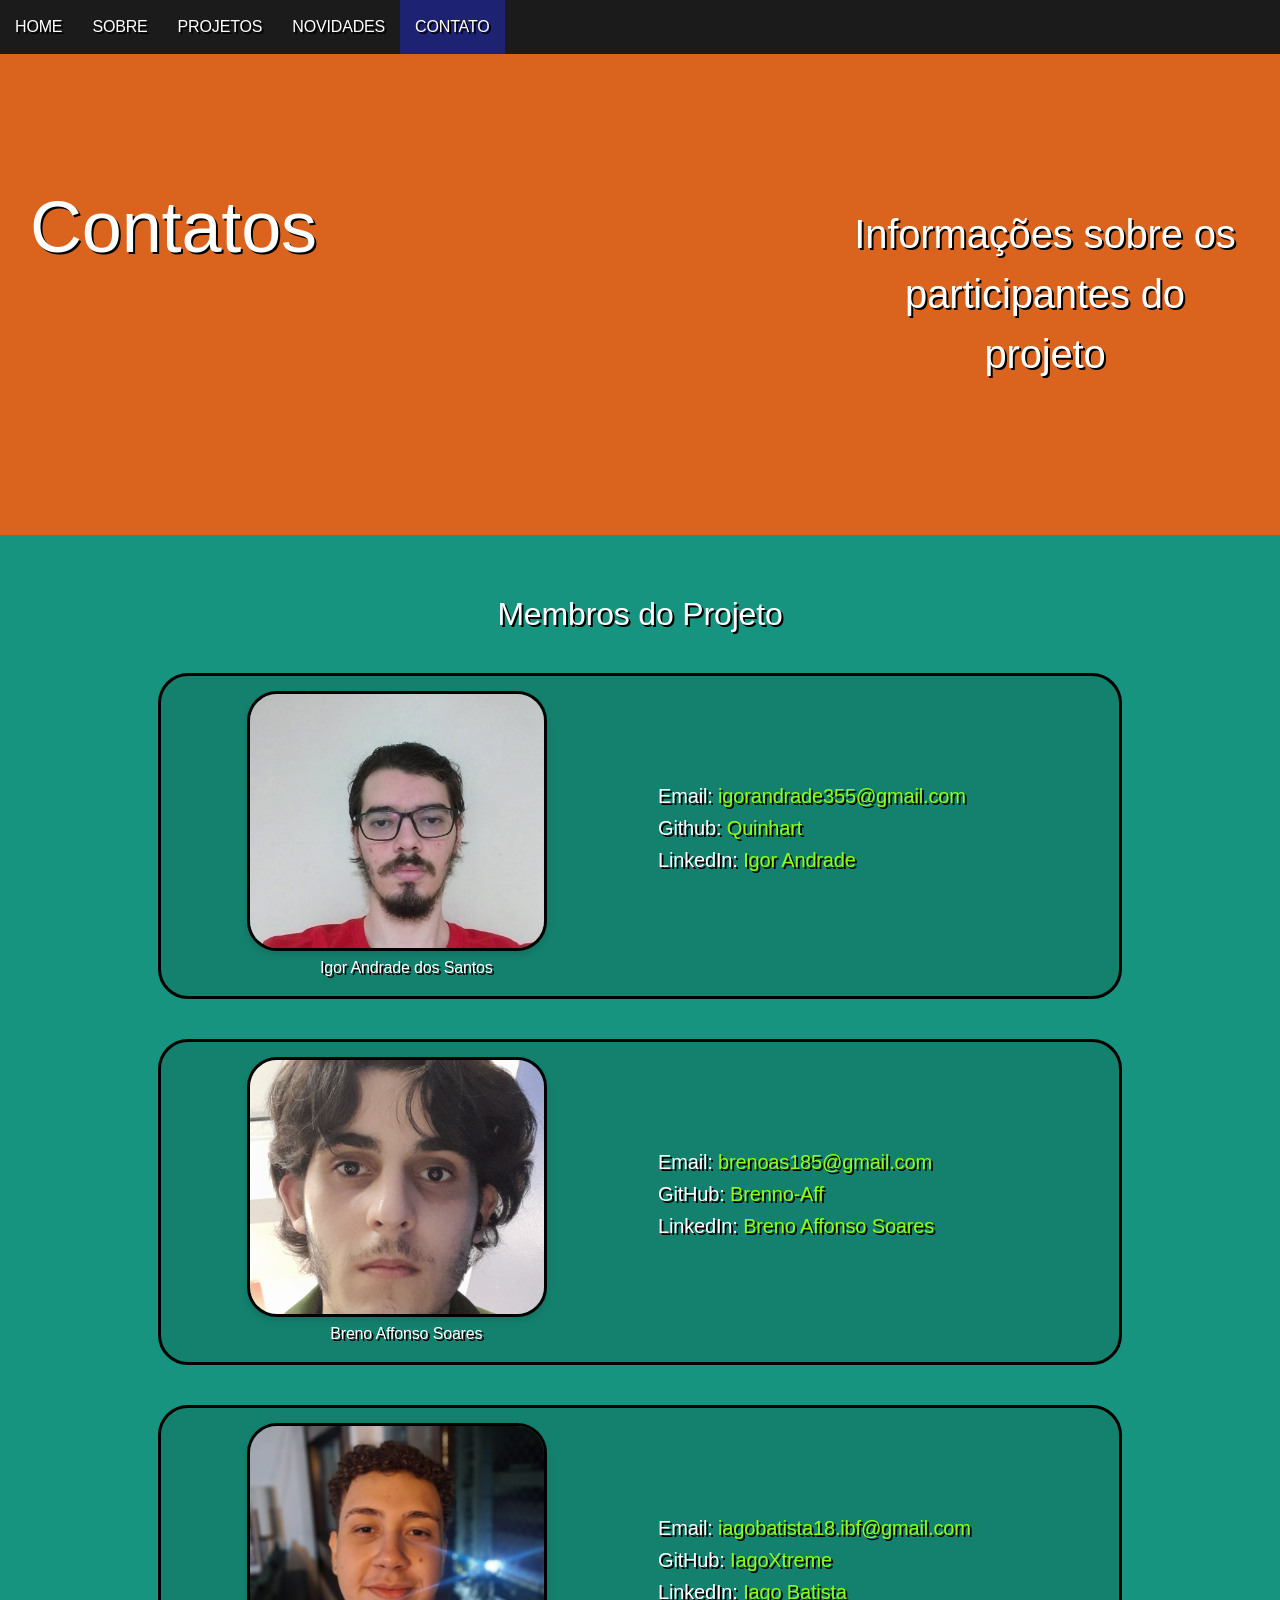
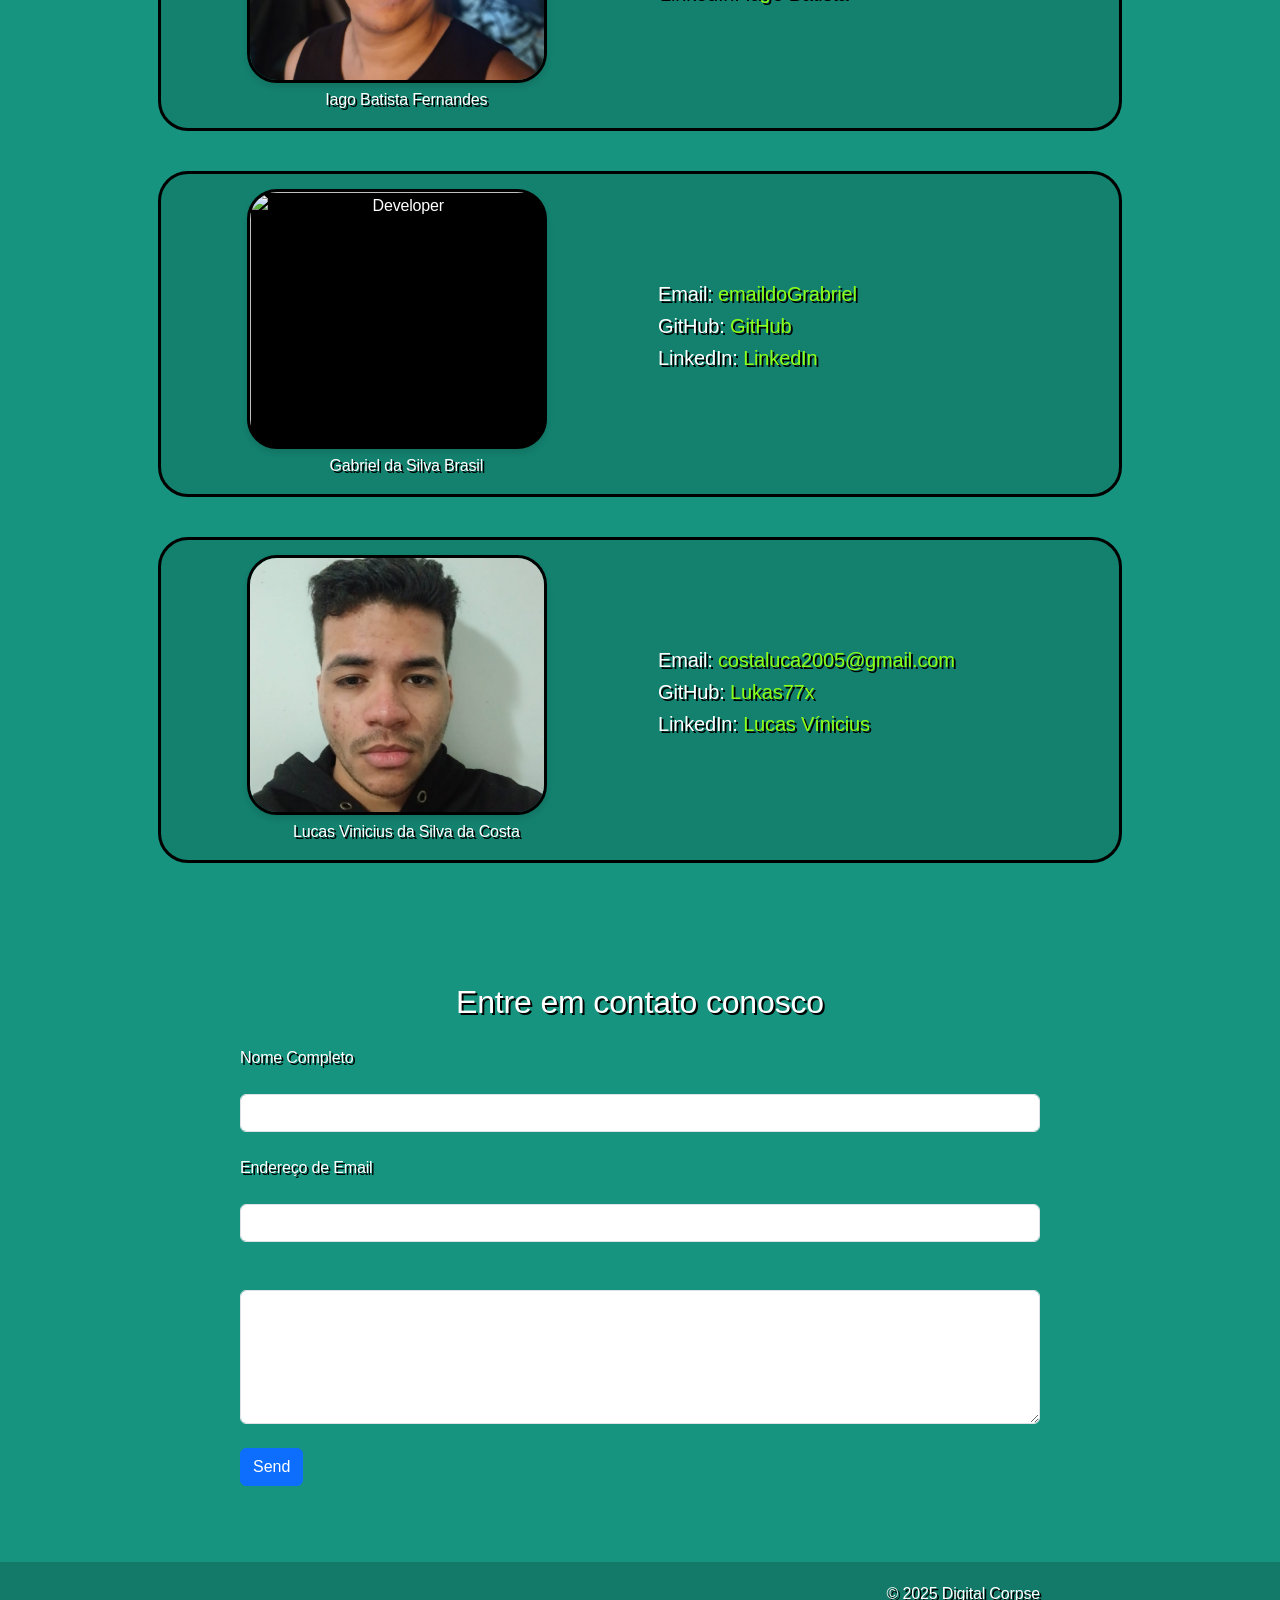
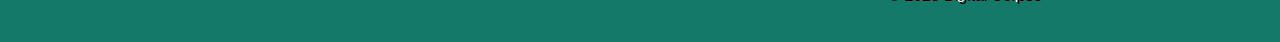
==== contato.html @ dccb06f4 "ta aqui ." ====
<!DOCTYPE CTYPE html>
<html lang="pt-br">
  <head>
    <meta charset="utf-8">
    <meta name="viewport" content="width=device-width, initial-scale=1.0">
    <link href="styles.css" rel="stylesheet">
    <link rel="stylesheet" href="https://cdn.jsdelivr.net/npm/bootstrap@5.3.3/dist/css/bootstrap.min.css"
      integrity="sha384-QWTKZyjpPEjISv5WaRU9OFeRpok6YctnYmDr5pNlyT2bRjXh0JMhjY6hW+ALEwIH" crossorigin="anonymous">
    <title>CONTATOS</title>
  </head>
  <body id="contact">
    <header class="site_header">
      <div>
        <nav class="site_header_nav sidebar">
          <ul role="list">
            <li><a href="index.html">HOME</a></li>
            <li><a href="sobre.html">SOBRE</a></li>
            <li><a href="projetos.html">PROJETOS</a></li>
            <li><a href="novidades.html">NOVIDADES</a></li>
            <li><a class="active" href="contato.html">CONTATO</a></li>
          </ul>
        </nav>
      </div>
    </header>
    <div class="content">
      <section id="header" class="header">
        <div class="wrapper">
          <div class="">
            <h2 class="left_text" style="float: left;">Contatos</h2>
          </div>
          <div class="right_text">
            <p style="float: right;">Informações sobre os participantes do projeto</p>
          </div>
        </div>
      </section>
      <section id="sobre" class="">
        <div class="text_center white">
          <h2 class="h2">Membros do Projeto</h2>
        </div>
        <div class="bloco">
          <div class="cartao flex">
            <figure class=" text_center">
              <img class="foto" width="200px" height="200px"
                src="assets/images/Igor Andrade 2025-04-26 at 16.22.33.jpeg"
                alt="Developer" class="about_img" />
              <figcaption class="about_caption ">Igor Andrade dos Santos</figcaption>
            </figure>
            <div class="text_center testo">
              <ul role="list" class="con_list">
                <li><p class="h5">Email: <a href="mailto:igorandrade355@gmail.com">igorandrade355@gmail.com</a></p></li>
                <li><p class="h5">Github: <a href="https://github.com/Quinhart">Quinhart</a></p></li>
                <li><p class="h5">LinkedIn: <a href="https://www.linkedin.com/in/igor-andrade-b67a2b359">Igor Andrade</a></p></li>
              </ul>
            </div>
          </div>
        </div>
        <div class="bloco">
          <div class="cartao flex">
            <figure class=" text_center">
              <img class="foto" width="200px" height="200px" src="assets/images/Breno Affonso Soares1690910983398.jpg"
                alt="Developer" class="about_img" />
              <figcaption class="about_caption ">Breno Affonso Soares</figcaption>
            </figure>
            <div class="text_center testo">
              <ul role="list" class="con_list">
                <li><p class="h5">Email: <a href="mailto:brenoas185@gmail.com">brenoas185@gmail.com</a></p></li>
                <li><p class="h5">GitHub: <a href="https://github.com/Breno-Aff">Brenno-Aff</a></p></li>
                <li><p class="h5">LinkedIn: <a href="https://www.linkedin.com/in/breno-affonso-soares-a1711a330">Breno Affonso Soares</a></p></li>
              </ul>
            </div>
          </div>
        </div>
        <div class="bloco">
          <div class="cartao flex">
            <figure class=" text_center">
              <img class="foto" width="200px" height="200px"
                src="assets/images/Iago Batista Fernandes2025-04-25 à(s) 17.29.01_14eb2ae7.jpg" alt="Developer"
                class="about_img" />
              <figcaption class="about_caption ">Iago Batista Fernandes</figcaption>
            </figure>
            <div class="text_center testo">
              <ul role="list" class="con_list">
                <li><p class="h5">Email: <a href="mailto:iagobatista18.ibf@gmail.com">iagobatista18.ibf@gmail.com</a></p></li>
                <li><p class="h5">GitHub: <a href="https://github.com/IagoXtreme">IagoXtreme</a></p></li>
                <li><p class="h5">LinkedIn: <a href="https://www.linkedin.com/in/iago-batista-814688360">Iago Batista</a></p></li>
              </ul>
            </div>
          </div>
        </div>
        <div class="bloco">
          <div class="cartao flex">
            <figure class=" text_center">
              <img class="foto" width="200px" height="200px"
                src="https://imgs.search.brave.com/YbuRCMUtMJM6v8wDwqdPB3TGXdC9P7LehjTg2ldDgO4/rs:fit:500:0:0:0/g:ce/aHR0cHM6Ly9pLmt5/bS1jZG4uY29tL2Vk/aXRvcmlhbHMvaWNv/bnMvbW9iaWxlLzAw/MC8wMDcvNTE1L2t1/cnRfYW5nbGVfbWVt/ZS5qcGc"
                alt="Developer" class="about_img" />
              <figcaption class="about_caption ">Gabriel da Silva Brasil</figcaption>
            </figure>
            <div class="text_center testo">
              <ul role="list" class="con_list">
                <li><p class="h5">Email: <a href="mailto:">emaildoGrabriel</a></p></li>
                <li><p class="h5">GitHub: <a href="">GitHub</a></p></li>
                <li><p class="h5">LinkedIn: <a href="">LinkedIn</a></p></li>
              </ul>
            </div>
          </div>
        </div>
        <div class="bloco">
          <div class="cartao flex">
            <figure class=" text_center">
              <img class="foto" width="200px" height="200px"
                src="assets/images/Lucas Vinicius da Silva da Costa2025-04-26 à(s) 20.26.45_95d10855.jpg"
                alt="Developer" class="about_img" />
              <figcaption class="about_caption ">Lucas Vinicius da Silva da Costa</figcaption>
            </figure>
            <div class="text_center testo">
              <ul role="list" class="con_list">
                <li><p class="h5">Email: <a href="mailto:costaluca2005@gmail.com">costaluca2005@gmail.com</a></p></li>
                <li><p class="h5">GitHub: <a href="https://github.com/Lukas77x">Lukas77x</a></p></li>
                <li><p class="h5">LinkedIn: <a href="https://www.linkedin.com/in/lucas-vinícius-421505303">Lucas Vínicius</a></p></li>
              </ul>
            </div>
          </div>
        </div>
      </section>
      <section>
        <div class="wrapper_inner white">
          <h1 class="h2 text_center">Entre em contato conosco</h1>
          <form class="mt-4" action="sendmail.php" method="post">
            <div class="form-group">
              <label for="name">Nome Completo</label>
              <input class="form-control mt-4" type="text" name="name" id="name" required>
            </div> <br>
            <div class="form-group">
              <label for="email">Endereço de Email</label>
              <input class="form-control mt-4" type="email" name="email" id="email" required>
            </div><br>
            <div class="form-group">
              <label for="message"></label>
              <textarea class="form-control mt-4" name="message" id="message" rows="5" required></textarea>
            </div>
            <input class="btn btn-primary btn-block mt-4" type="submit" name="submit" value="Send">
          </form>
      </section>    
      <footer>
        <section id="footer">
            <div class="wrapper_inner">
            <div class="text_right white">
              <p>&copy; 2025 Digital Corpse</p>
            </div>
          </div>
        </section>
      </footer>
    </div>  
  </body>
</html>
---- styles.css ----
/* Box sizing rules */
*,
*::before,
*::after {
  box-sizing: border-box;
  font-family: sans-serif;
}

/* Remove default margin */
body,
h1,
h2,
h3,
h4,
p,
figure,
blockquote,
dl,
dd {
  margin: 0;
}

/* Remove list styles on ul, ol elements with a list role, which suggests default styling will be removed */
ul[role="list"],
ol[role="list"] {
  list-style: none;
  padding: 0;
}

/* Set core root defaults */
html:focus-within {
  scroll-behavior: smooth;
}

/* Set core body defaults */
body {
  min-height: 100vh;
  text-rendering: optimizeSpeed;
  letter-spacing: -0.01em;
}

/* All elements that don't have a class get default styles */
a:not([class]) {
  text-decoration-skip-ink: none;
}

/* Make images easier to work with */
img,
picture {
  max-width: 100%;
  display: block;
}

/* Inherit fonts for inputs and buttons */
input,
button,
textarea,
select {
  font: inherit;
}

@media (prefers-reduced-motion: reduce) {
  html:focus-within {
    scroll-behavior: auto;
  }
}

main:focus {
  outline: none;
}

/* @link https://utopia.fyi/type/calculator?c=320,18,1.2,1240,20,1.25,5,2,&s=0.75|0.5|0.25,1.5|2|3|4|6,s-l&g=s,l,xl,12 */

:root {
    --step--2: clamp(0.7813rem, 0.7747rem + 0.0326vw, 0.8rem);
    --step--1: clamp(0.9375rem, 0.9158rem + 0.1087vw, 1rem);
    --step-0: clamp(1.125rem, 1.0815rem + 0.2174vw, 1.25rem);
    --step-1: clamp(1.35rem, 1.2761rem + 0.3696vw, 1.5625rem);
    --step-2: clamp(1.62rem, 1.5041rem + 0.5793vw, 1.9531rem);
    --step-3: clamp(1.944rem, 1.771rem + 0.8651vw, 2.4414rem);
    --step-4: clamp(2.3328rem, 2.0827rem + 1.2504vw, 3.0518rem);
    --step-5: clamp(2.7994rem, 2.4462rem + 1.7658vw, 3.8147rem);
  }
  
  /* @link https://utopia.fyi/space/calculator?c=320,18,1.2,1240,20,1.25,5,2,&s=0.75|0.5|0.25,1.5|2|3|4|6,s-l&g=s,l,xl,12 */
  
  :root {
    --space-3xs: clamp(0.3125rem, 0.3125rem + 0vw, 0.3125rem);
    --space-2xs: clamp(0.5625rem, 0.5408rem + 0.1087vw, 0.625rem);
    --space-xs: clamp(0.875rem, 0.8533rem + 0.1087vw, 0.9375rem);
    --space-s: clamp(1.125rem, 1.0815rem + 0.2174vw, 1.25rem);
    --space-m: clamp(1.6875rem, 1.6223rem + 0.3261vw, 1.875rem);
    --space-l: clamp(2.25rem, 2.163rem + 0.4348vw, 2.5rem);
    --space-xl: clamp(3.375rem, 3.2446rem + 0.6522vw, 3.75rem);
    --space-2xl: clamp(4.5rem, 4.3261rem + 0.8696vw, 5rem);
    --space-3xl: clamp(6.75rem, 6.4891rem + 1.3043vw, 7.5rem);
  }

  h1,
.h1 {
  font-size: var(--step-5);
}

h2,
.h2 {
  font-size: var(--step-4);
}

h3,
.h3 {
  font-size: var(--step-3);
}

h4,
.h4 {
  font-size: var(--step-2);
}

h5,
.h5 {
  font-size: var(--step-1);
}

/* define some constants */
.flex {
    display: flex;
    align-items: center;
    gap: var(--space-s);
    /* border: #00ff19 2px solid; */
    flex-direction: row;
    flex-wrap: wrap;
  }
  @media (max-width: 468px) {
    .flex {
      flex-wrap: wrap;
    }
  }
  .flex_center {
    justify-content: center;
  }
  .flex_around {
    justify-content: space-around;
  }
  .flex_between {
    justify-content: space-between;
  }
  @media (max-width: 468px) {
    .flex_around {
      justify-content: center;
    }
    .flex_between {
      justify-content: center;
    }
  }
  .text_center {
    text-align: center;
  }
  .text_right {
    text-align: right;
  }
  
  /* define spacing */
  .padding-top-3xs {
    padding: var(--space-3xs);
  }

  /* create the wrappers */
.wrapper {
    width: 100%;
    max-width: 1240px;
    margin: 0 auto;
    order: 2px solid #e70000;
  }
  .wrapper_inner {
    width: 100%;
    max-width: 800px;
    margin: 0 auto;
    /* border: 2px solid #ddd; */
  }

 /* About section */
.about_content {
    padding: var(--space-m) 0;
    /* transform: skewX(-10deg); */
  }
  
  @media (max-width: 468px) {
    .about_content {
      transform: skewX(0deg);
    }
  }
  
  .about_figure {
    padding: var(--space-m) 0;
    box-shadow: 0 4px 6px rgba(0, 0, 0, 0.1);
    border: 5px solid #535390;
    display: inline;
    /* padding: 2px; */
    background-color: #313154;
    margin-left: 8%;
    margin-right: 5%;
    color: #fff;
    border-radius: 10px;
  }
  
  .about_img {
    width: 300px;
    height: 200px;
    object-fit: cover;
    border-radius: 20px;
  }
  
  .about_caption {
    padding: var(--space-3xs) 0;
  }
  
  section#about {
    background-color: #ffffff;
    color: #333;
    --color-accent: #ffd700;
  } 

  /* Style the header */
.site_header { 
    overflow: hidden;
    margin: 0px;
    background-color: #1b1b1b;
    padding: 0px 0px;
  }

  .site_header_nav ul li a {
    text-decoration: none;
  }

  /* Hero section styling */
.hero_content {
    padding: var(--space-3xl) 0;
  }
  
  .hero_content h1 {
    margin-bottom: var(--space-s);
  }
  
  .hero_social {
    padding-top: var(--space-3xl);
  }
  
  /* General styling for the hero section */
  section {
    padding: var(--space-xl) var(--space-l);
  }
  
  section#hero {
    ackground: linear-gradient(rgba(26, 26, 64, 0.9), rgba(26, 26, 64, 0.9)),
      url("assets/images/background.jpg") no-repeat;
    padding-bottom: 10px;
    background-size: cover;
    background-position: center;
    background-attachment: scroll;
    color: #fafafa;
    --color-accent: #8a2be2;
    ackground-color: #0000001f;
  }

  /* Change the link color on hover */
 
 .site_header_nav li {
    float: left;
    transition: all 0.3s;
  }



  @media screen and (max-width: 523px) {
    .site_header_nav li {
      float: none;
    }
  }

  .site_header_nav ul {
    padding: 0px;
    margin: 0px;
    overflow: hidden;
  }

  .site_header_nav a {
    display: block;
    color: white;
    text-align: center;
    padding: 15px;
    text-decoration: none;
    order-right: 0.5px solid #fff;
  }

  .site_header_nav li a:hover:not(.active) {
    background-color: #282727;
  }
  
  .active {
    background-color: #1e2273;
  }

  .blue {
    border: 2px solid #ffffff;
    border-radius: 60px;
    margin-bottom: 20px;
    margin-top: 20px;
    background-size: cover;
    background: rgba(0, 0, 0, 0.269)
  }

  .white {
    color: #fff;
  }

  .center {
    margin-bottom: 12%;
  }

  section#work {
    background:#29c1fdc2;
    color: #ffffff;
    --color-accent: #2e8b57;
  }

  .work_images {
    border: #2c2ea080 3px solid;
    border-radius: 10px;
    background: linear-gradient(rgba(26, 26, 64, 0.9), rgba(26, 26, 64, 0.9)),
    url("assets/images/background.jpg") no-repeat;
    background-size: cover;
    margin: 0px;
  }

  .work_images im {
    height: 350px;
    width: 100%;
    object-fit: cover;
    border-radius: 10px;
    box-shadow: 0 4px 6px rgba(0, 0, 0, 0.1);
    border: #9b0b4c 2px solid;
  }

  section#about {
    background: linear-gradient(rgba(26, 26, 64, 0.9), rgba(26, 26, 64, 0.9)),
    url("assets/images/background.jpg") no-repeat;
    background-size: cover;
  }

  section#footer {
    ackground: linear-gradient(rgba(26, 26, 64, 0.9), rgba(26, 26, 64, 0.9));
    width: 100%;
    padding: var(--space-s);
    position: bottom;
    background-color: #0000002f;
  }

.li_image {
  width: 48%;
  border-radius: 10px;
  box-shadow: 0 4px 6px rgba(0, 0, 0, 0.1);
  border: #490b9b 2px solid;
}

.home {
  padding: var(--space-3xl) 0;
  background-size: cover;
  height: 100%;
  width: 100%;
}

.home_text {
  padding: var(--space-3xl) 0;
  font-family: sans-serif;
  margin: 5px;
}

html,
body {  
  height:100%; 
  width:100%; 
  margin:0; 
  padding:0;
}

#complete {
   height:100%;
   width:100%; 
}

body#home {
  background: radial-gradient( circle 382px at 50% 50.2%,  rgb(41, 42, 117) 0.1%, rgba(3,1,50,1) 100.2% ) fixed;
  text-shadow: 2px 2px #000000;
}

body#about {
  ackground: radial-gradient( circle 382px at 50% 50.2%,  rgb(31, 13, 169) 0.1%, rgb(9, 1, 50) 100.2% ) fixed;
  text-shadow: 2px 2px #000000;
  background-color: rgb(86, 79, 79);
}

body#news {
  /* background: radial-gradient( circle 382px at 50% 50.2%,  rgb(63, 22, 97) 0.1%, rgba(3,1,50,1) 100.2% ) fixed; */
  text-shadow: 2px 2px #000000;
  background-color: #3e2894;
}

body#contact {
  /* background: radial-gradient( circle 382px at 50% 50.2%,  rgb(201, 201, 201) 0.1%, rgba(3,1,50,1) 100.2% ) fixed; */
  text-shadow: 2px 2px #000000;
  background: #17947f;
}

body#portfolio {
  background: radial-gradient( circle 382px at 50% 50.2%,  rgb(101, 56, 137) 0.1%, rgba(3,1,50,1) 100.2% ) fixed;
  text-shadow: 2px 2px #000000;
}


.margin_bottom {
  margin-bottom: 250px;
}

mansory {
  display: grid;
  column-count: 4;
  gap: 20px;
  grid-auto-rows: masonry;
  column-gap: 1em;
}

item {
  background-color: #fff;
  padding: 20px;
  box-sizing: border-box;
  box-shadow: 0 4px 6px rgba(0, 0, 0, 0.1);
  border-radius: 8px;
  transition: transform 0.3s;
  display: inline-block;
  align-items: center;
  justify-content: center;
  font-size: 1.2em;
  color: #fff;
  width: 100%;
}

.item {
  transition: transform 0.3s;
  /* border: 1px solid black; */
  font-size: large;
}
.item:hover {
  transform: translateY(-10px);
}

.item:hover #text {
  position: relative;
  visibility: visible;
}

.item1 { background-color: #ff6f61;
  background: url(assets/images/Captura\ de\ tela\ 2025-04-20\ 175848.png) no-repeat;
  background-size: cover;

}

.item2 { grid-row: span 15; background-color: #6b5b95;
background: url(assets/images/background.jpg) no-repeat;
background-position: center;
background-size: cover;
}

.item3 { background-color: #88b04b;
  background: url(assets/images/background.jpg) no-repeat;
  background-size: cover;
}

.item4 { grid-row: span 25; background-color: #d65076; }

.item5 { grid-row: span 30; background-color: #ffb347; }

.item6 { grid-row: span 15; background-color: #45b8ac; }

.item7 { grid-row: span 20; background-color: #e94b3c; }

.item8 { grid-row: span 10; background-color: #6c5b7b; }

.item9 { grid-row: span 25; background-color: #00a86b; }

.item10 { grid-row: span 30; background-color: #b565a7;}


/* Grids */
.container {
  display: grid;
  grid-gap: 2rem;
  grid-template-columns: repeat(2, 1fr);
  grid-template-rows: repeat(auto, 150px);
  margin: 0 auto;
  max-width: 90%;
}

@media only screen and (max-width: 820px) {
  .container {
    grid-template-columns: repeat(1, minmax(100px,1fr));
  }
}

/* Grid Images */
.img {
  border-radius: 30px;
  height: 100%;
  width: 100%;
  object-position: center;
  border: 3px solid black;
}

/* Grid Item spannig */
.item-1 {
  grid-row: 1/3;
  grid-column: 1/3;
}

.item-2 {
  grid-row: 1/3;
  grid-column: 3/4;
}

.item-4 {
  grid-row: 2/6;
}

.item-5 {
  grid-row: 2/6;
}

.item-6 {
  grid-row: 6;
}

.item-7 {
  grid-row: 5/6;
}

.item-8 {
  grid-row: 4/6;
}

.item-9 {
  grid-row: 6/11;
}

.item-10 {
  grid-row: 6/7;
}

.item-11 {
  grid-row: 6/9;
}

.item-12 {
  grid-row: 7/12;
}

.item-13 {
  grid-row: 9/13;
}

.item-14 {
  grid-row: 11/13;
}

/* define text style */
#text {
  display: block;
  color: rgb(255, 255, 255);
  text-decoration: none;
  text-align: center;
  text-shadow: 1px solid black;
  visibility: hidden;
}

.con_list a {
  text-decoration: none;
  color: rgb(140, 255, 24);
}
section#form {
  color: white;
  font-family: sans-serif;
}

.big {
  font-size: 62px;
}

.header {
  display: flex;
  padding: var(--space-3xl) 0;
  /* border: 3px solid goldenrod; */
  background-color: rgb(218, 99, 30);
  color: white;
  text-align: center;
}


.left_text {
  font-size: 72px;
  float: left;
  margin: 10px;
  text-wrap: wrap;
}

.right_text {
  font-size: 40px;
  float: right;
  width: 400px;
  margin: 15px;
  margin-top: 30px;
  text-wrap: wrap;
}

section#sobre {
  order: 3px solid rgb(255, 0, 183);
  /* display: grid;
  grid-gap: 1rem;
  grid-template-columns: repeat(2, 1fr);
  grid-template-rows: repeat(1, 150px); */
  margin: 0 auto;
  max-width: 90%;
}

.testo {
  /* border: 3px solid rgb(0, 51, 255); */
  display: inline-block;
  /* background-color: rgb(255, 255, 255); */
  margin: auto;
  width: 100%;
  color: white;
  float: right;
  text-align: left;
  margin-left: 10px;
}

.cartao {
  border: 3px solid rgb(0, 0, 0);
  display: grid;
  grid-gap: 1rem;
  grid-template-columns: repeat(2, 1fr);
  grid-template-rows: repeat(1, 200px);
  margin: 0 auto;
  max-width: 90%;
  padding: var(--space-xl) 20px;
  border-radius: 30px;
  background-color: #00000023;
  margin-top: 40px;
}

@media screen and (max-width: 850px) {
  .cartao {
    grid-template-columns: repeat(1, 1fr);
  }
  .foto {
    margin: auto;
    width: 50%;
    height: 50%;
    position: relative;
  }
  .testo {
    margin-top: 40px;
    font-size: 20px;
  }
}

.foto {
  border: 3px solid rgb(0, 0, 0);
  border-radius: 20px;
  box-shadow: 0 4px 6px rgba(0, 0, 0, 0.1);
  background-color: #000000;
  margin-left: 4%;
  margin-right: 8%;
  color: #fff;
  border-radius: 30px;
  width: 300px;
  height: 260px;
  object-fit: cover;
  display: inline;
  margin-top:  20px;
}

.about_img {
  width: 300px;
  height: 200px;
  object-fit: contain;
}

.about_caption {
  padding: var(--space-3xs) 0;
  color: white;
  font-family: sans-serif;
}

.bloco {
  margin-top: 20px;
}
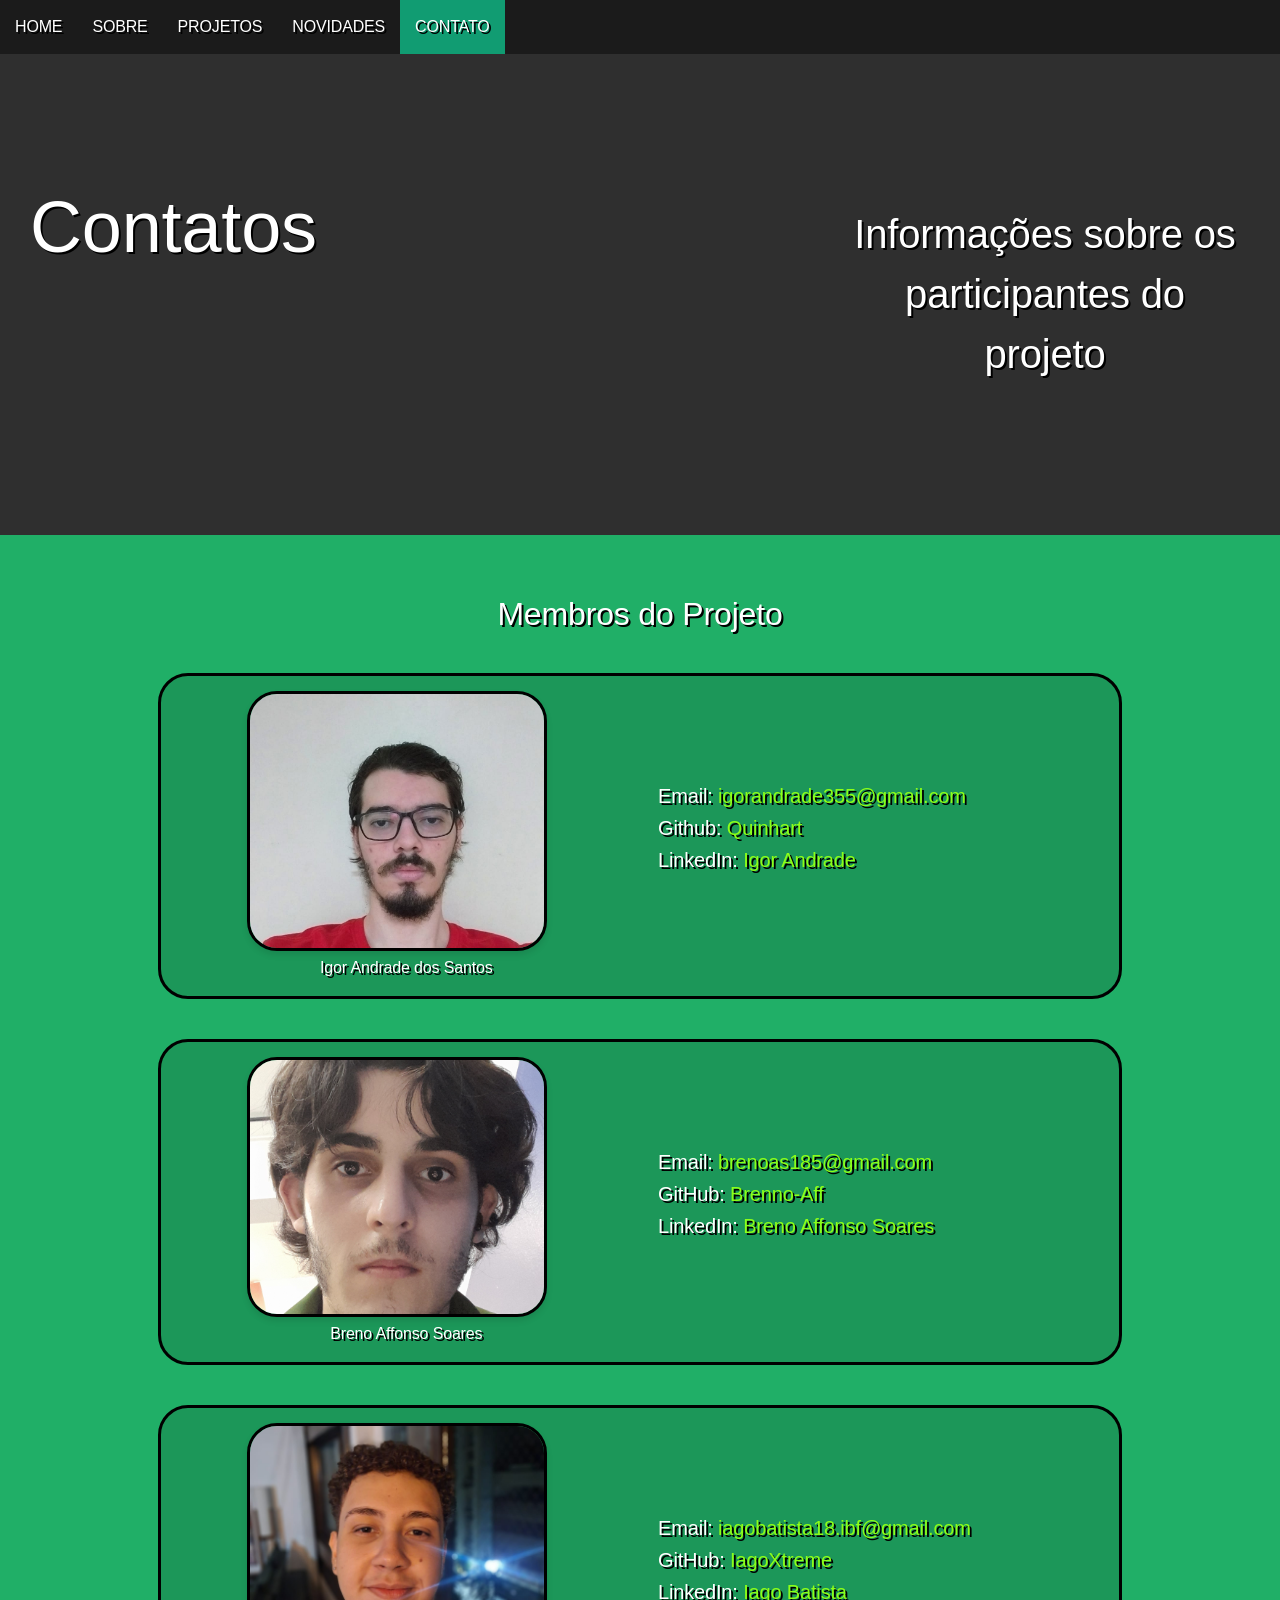
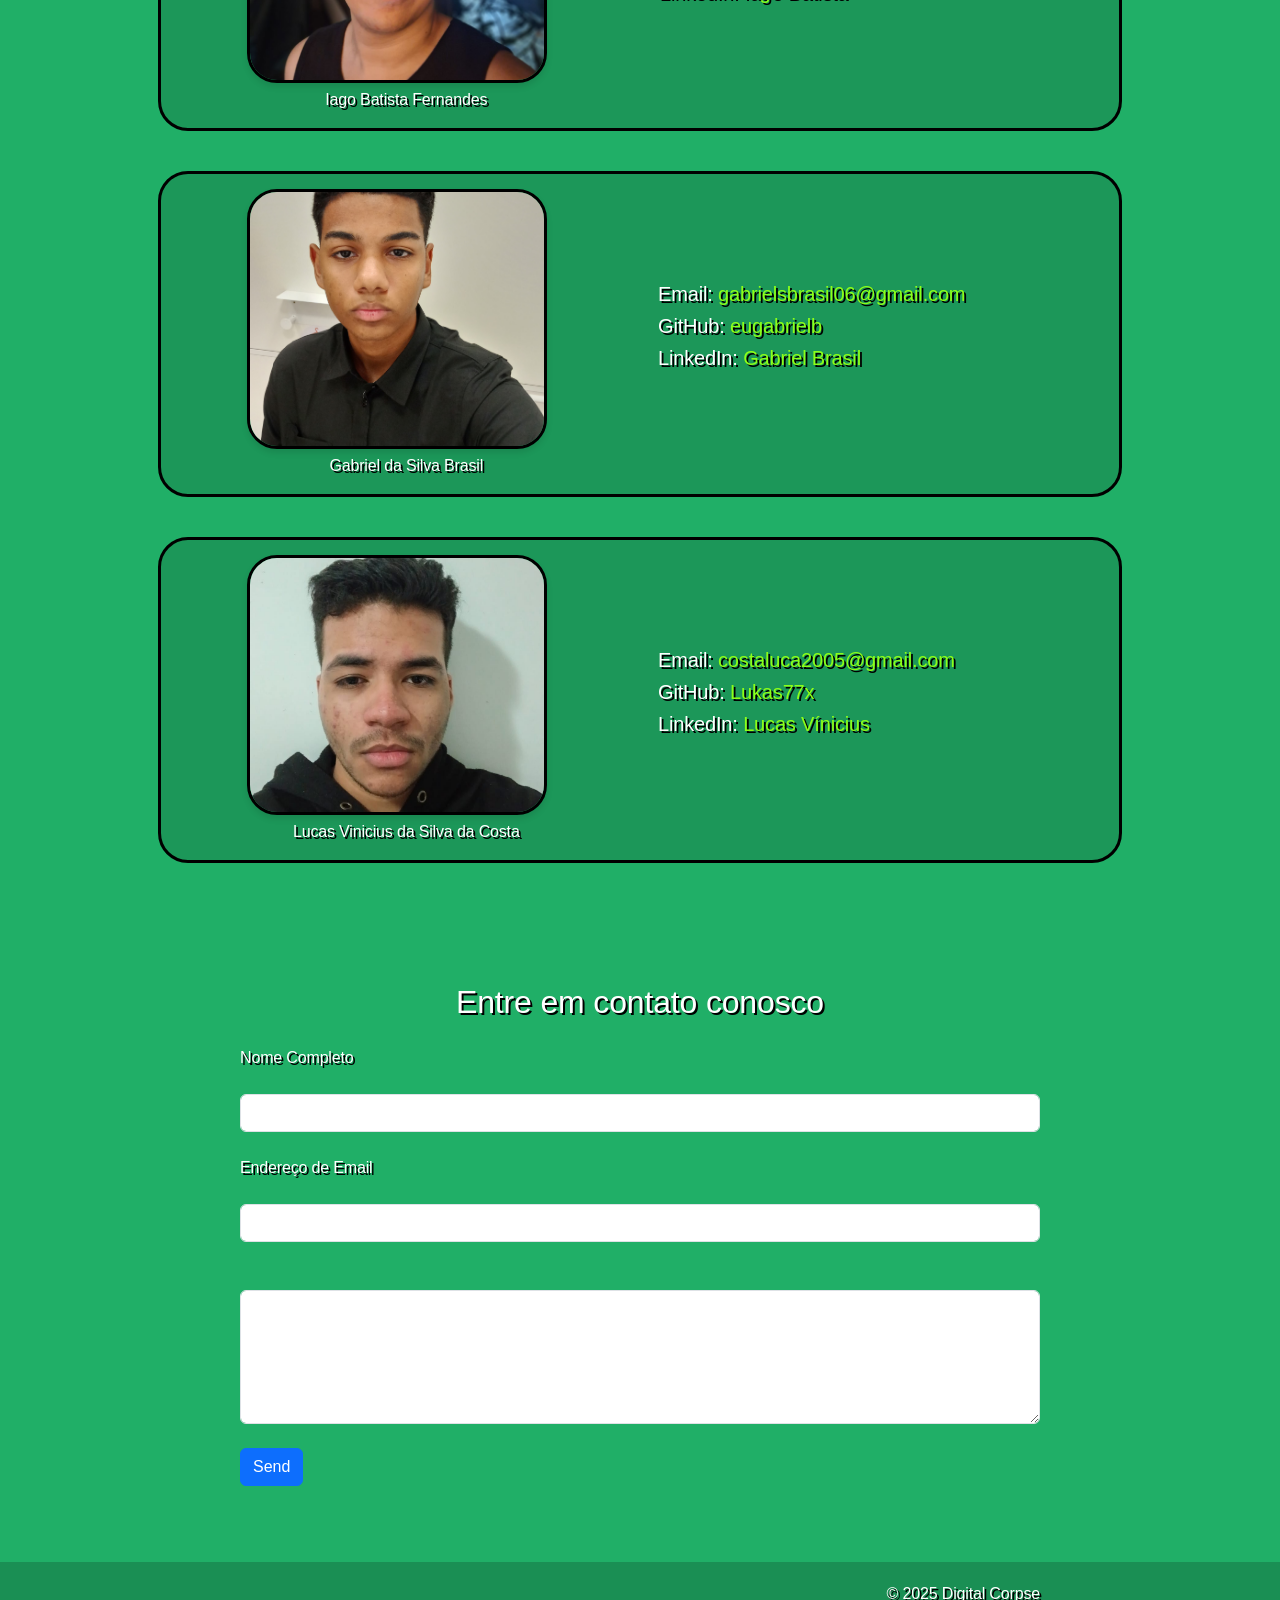
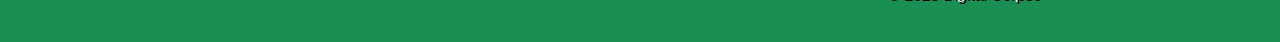
==== commit 798e0e30: "customização aqui mando o style do site atulizado" ====
--- a/contato.html
+++ b/contato.html
@@ -47,9 +47,9 @@
             </figure>
             <div class="text_center testo">
               <ul role="list" class="con_list">
-                <li><p class="h5">Email: <a href="mailto:igorandrade355@gmail.com">igorandrade355@gmail.com</a></p></li>
-                <li><p class="h5">Github: <a href="https://github.com/Quinhart">Quinhart</a></p></li>
-                <li><p class="h5">LinkedIn: <a href="https://www.linkedin.com/in/igor-andrade-b67a2b359">Igor Andrade</a></p></li>
+                <li><p class="h5">Email: <a target="_blank" href="mailto:igorandrade355@gmail.com">igorandrade355@gmail.com</a></p></li>
+                <li><p class="h5">Github: <a target="_blank" href="https://github.com/Quinhart">Quinhart</a></p></li>
+                <li><p class="h5">LinkedIn: <a target="_blank" href="https://www.linkedin.com/in/igor-andrade-b67a2b359">Igor Andrade</a></p></li>
               </ul>
             </div>
           </div>
@@ -91,15 +91,15 @@
           <div class="cartao flex">
             <figure class=" text_center">
               <img class="foto" width="200px" height="200px"
-                src="https://imgs.search.brave.com/YbuRCMUtMJM6v8wDwqdPB3TGXdC9P7LehjTg2ldDgO4/rs:fit:500:0:0:0/g:ce/aHR0cHM6Ly9pLmt5/bS1jZG4uY29tL2Vk/aXRvcmlhbHMvaWNv/bnMvbW9iaWxlLzAw/MC8wMDcvNTE1L2t1/cnRfYW5nbGVfbWVt/ZS5qcGc"
+                src="assets/images/WhatsApp Image 2025-04-27 at 17.48.12.jpeg"
                 alt="Developer" class="about_img" />
               <figcaption class="about_caption ">Gabriel da Silva Brasil</figcaption>
             </figure>
             <div class="text_center testo">
               <ul role="list" class="con_list">
-                <li><p class="h5">Email: <a href="mailto:">emaildoGrabriel</a></p></li>
-                <li><p class="h5">GitHub: <a href="">GitHub</a></p></li>
-                <li><p class="h5">LinkedIn: <a href="">LinkedIn</a></p></li>
+                <li><p class="h5">Email: <a href="mailto:gabrielsbrasil06@gmail.com">gabrielsbrasil06@gmail.com</a></p></li>
+                <li><p class="h5">GitHub: <a href="https://github.com/eugabrielb">eugabrielb</a></p></li>
+                <li><p class="h5">LinkedIn: <a href="https://www.linkedin.com/in/gabriel-brasil-412505359?lipi=urn%3Ali%3Apage%3Ad_flagship3_profile_view_base_contact_details%3BRQQgJkACTeqbZvmE0bRWKA%3D%3D">Gabriel Brasil</a></p></li>
               </ul>
             </div>
           </div>
--- a/styles.css
+++ b/styles.css
@@ -297,7 +297,7 @@
   }
   
   .active {
-    background-color: #1e2273;
+    background-color: #119c72;
   }
 
   .blue {
@@ -318,7 +318,7 @@
   }
 
   section#work {
-    background:#29c1fdc2;
+    background:#33e98ee7;
     color: #ffffff;
     --color-accent: #2e8b57;
   }
@@ -396,19 +396,19 @@
 body#about {
   ackground: radial-gradient( circle 382px at 50% 50.2%,  rgb(31, 13, 169) 0.1%, rgb(9, 1, 50) 100.2% ) fixed;
   text-shadow: 2px 2px #000000;
-  background-color: rgb(86, 79, 79);
+  background-color: #33e98ee7;
 }
 
 body#news {
   /* background: radial-gradient( circle 382px at 50% 50.2%,  rgb(63, 22, 97) 0.1%, rgba(3,1,50,1) 100.2% ) fixed; */
   text-shadow: 2px 2px #000000;
-  background-color: #3e2894;
+  background-color: #33e98ee7;
 }
 
 body#contact {
   /* background: radial-gradient( circle 382px at 50% 50.2%,  rgb(201, 201, 201) 0.1%, rgba(3,1,50,1) 100.2% ) fixed; */
   text-shadow: 2px 2px #000000;
-  background: #17947f;
+  background: #09a758e7;
 }
 
 body#portfolio {
@@ -597,7 +597,7 @@
   display: flex;
   padding: var(--space-3xl) 0;
   /* border: 3px solid goldenrod; */
-  background-color: rgb(218, 99, 30);
+  background-color: #2F2F2F;
   color: white;
   text-align: center;
 }
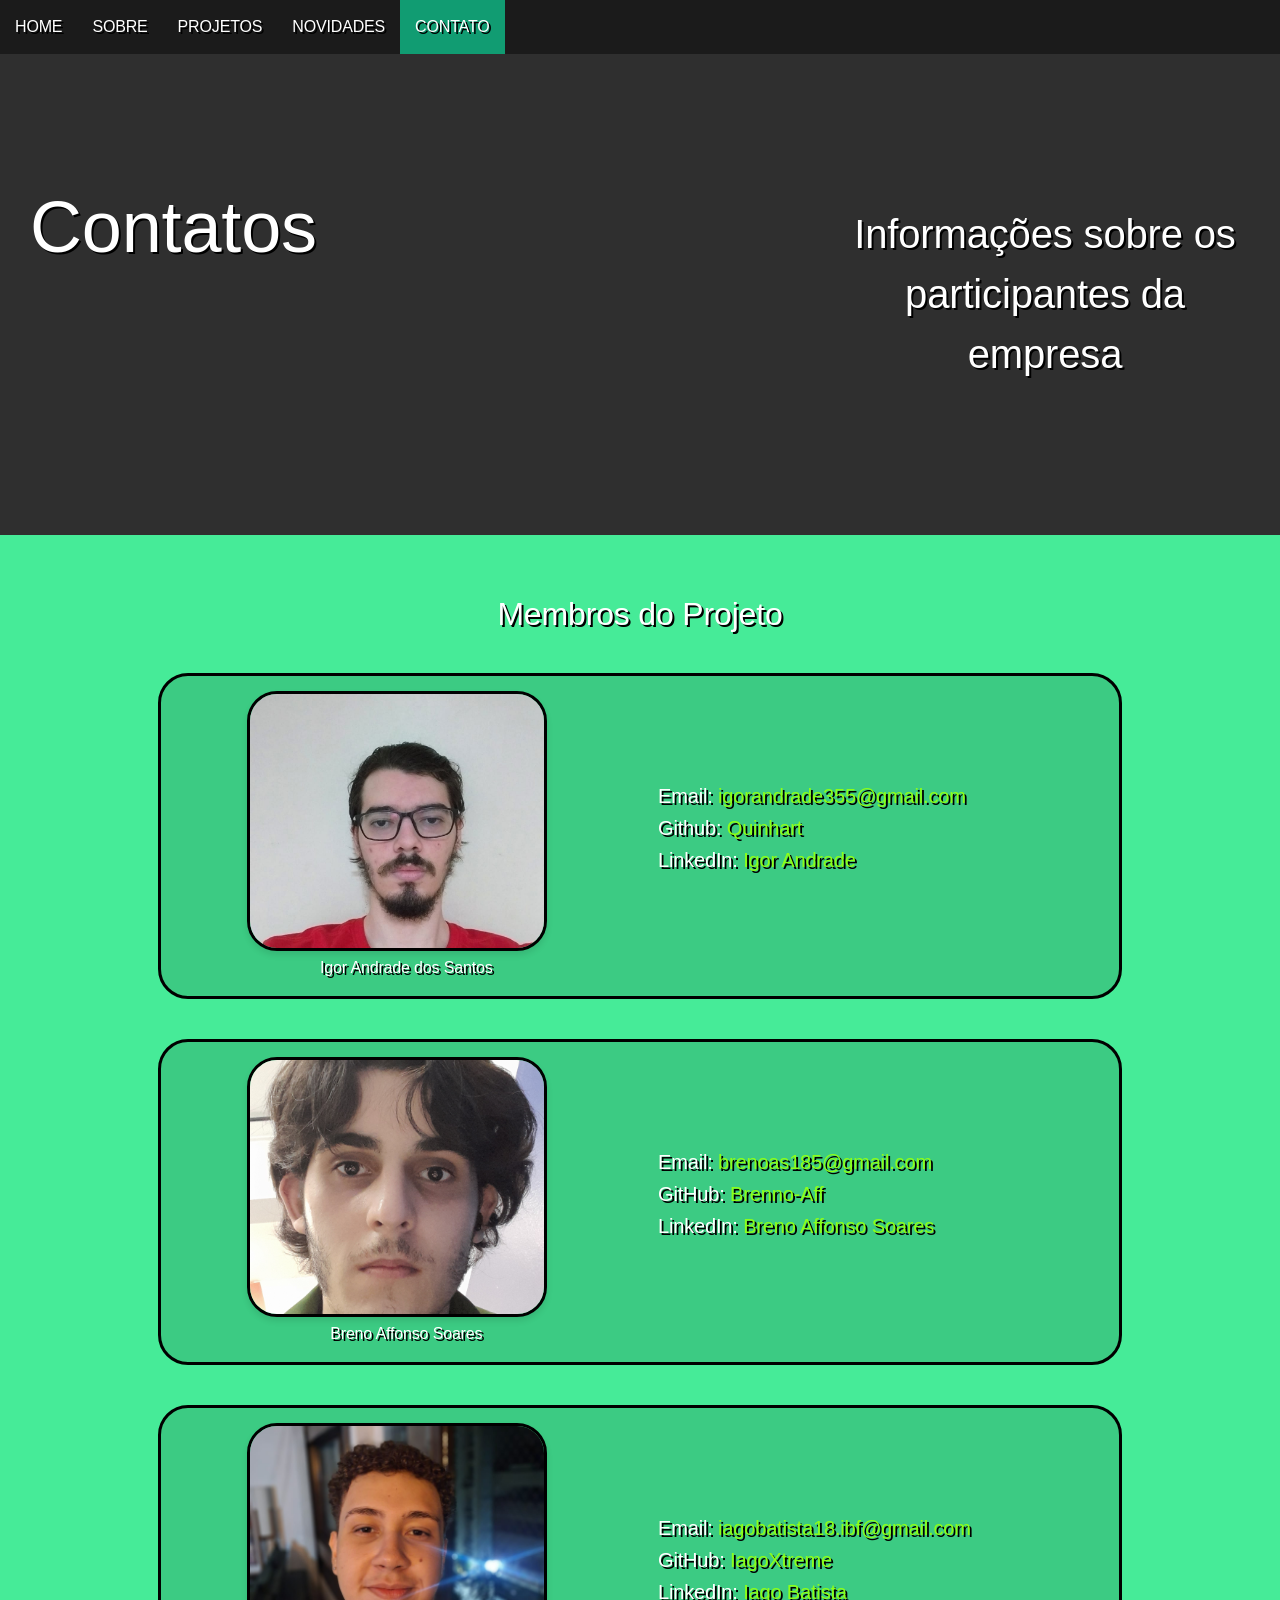
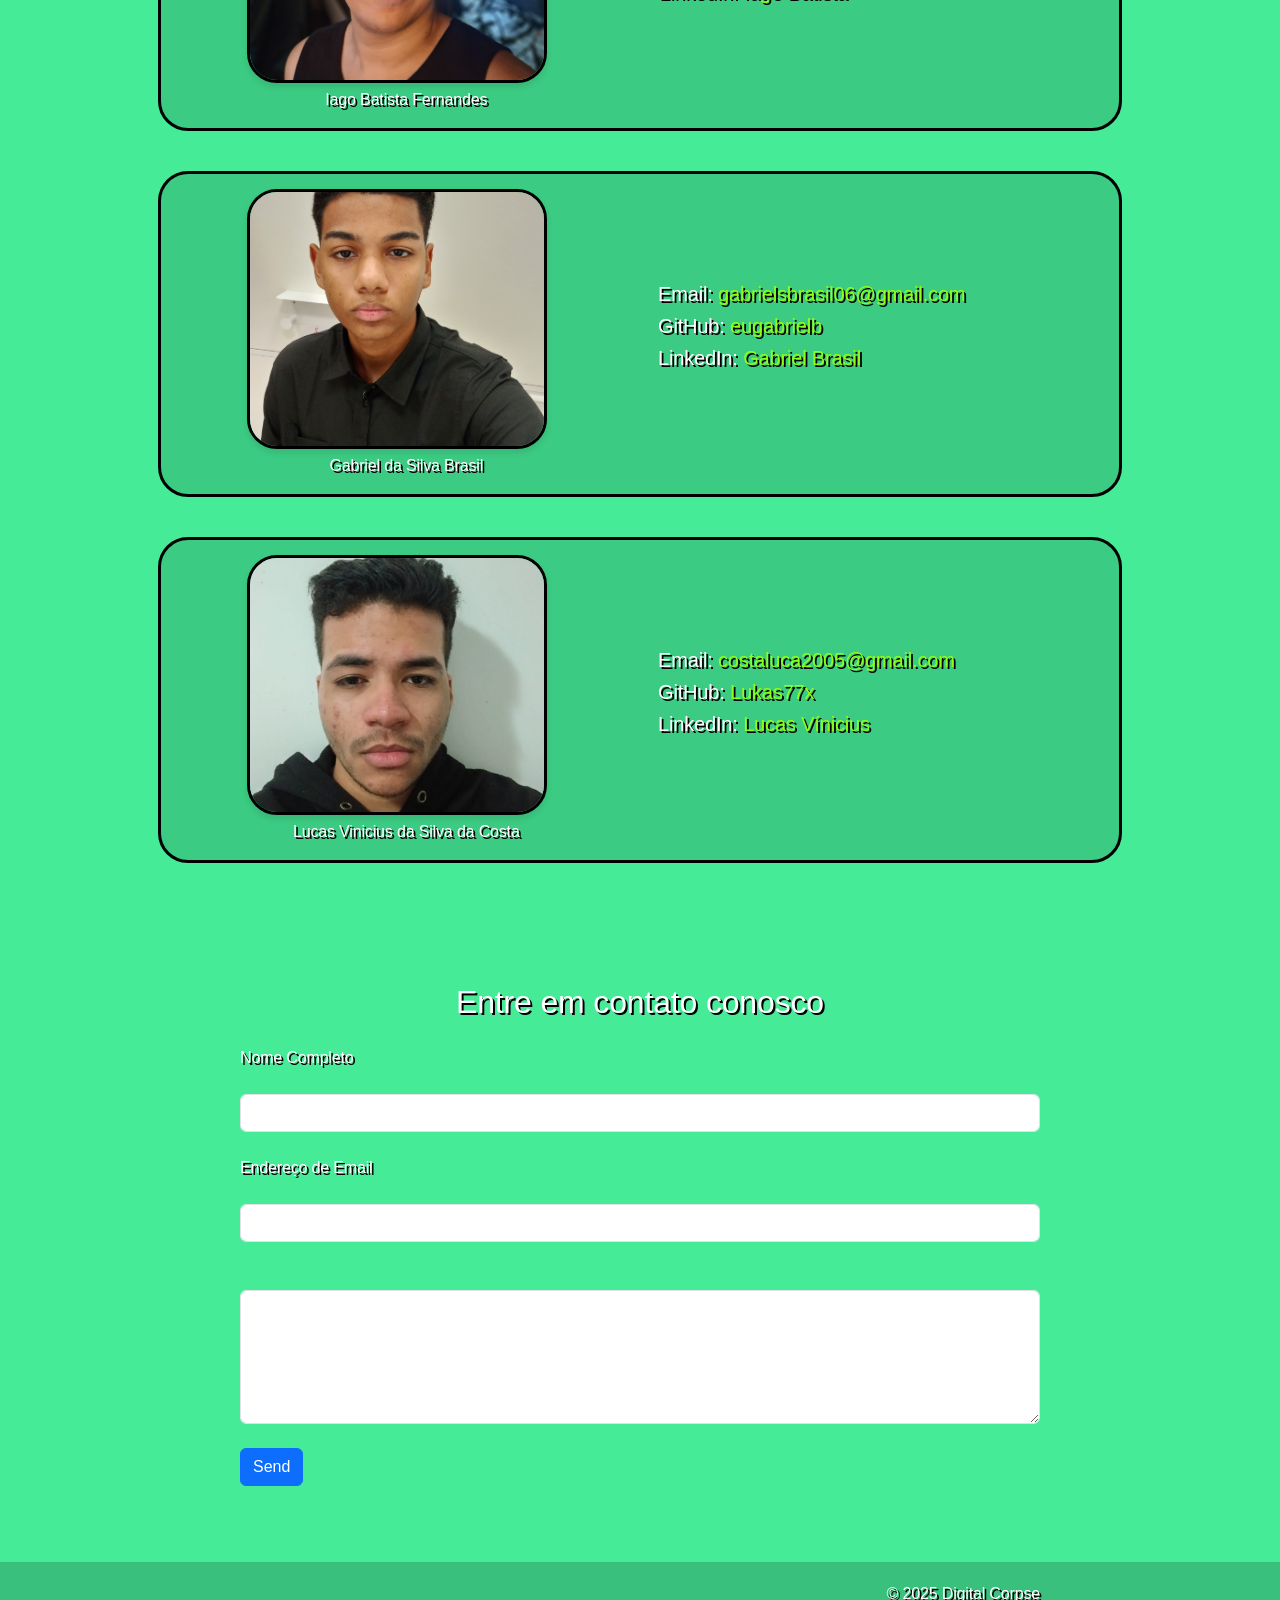
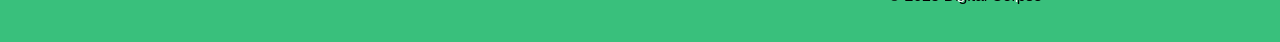
==== commit 3c5ba449: "finalizado o sobre ." ====
--- a/contato.html
+++ b/contato.html
@@ -29,7 +29,7 @@
             <h2 class="left_text" style="float: left;">Contatos</h2>
           </div>
           <div class="right_text">
-            <p style="float: right;">Informações sobre os participantes do projeto</p>
+            <p style="float: right;">Informações sobre os participantes da empresa</p>
           </div>
         </div>
       </section>
--- a/styles.css
+++ b/styles.css
@@ -408,7 +408,7 @@
 body#contact {
   /* background: radial-gradient( circle 382px at 50% 50.2%,  rgb(201, 201, 201) 0.1%, rgba(3,1,50,1) 100.2% ) fixed; */
   text-shadow: 2px 2px #000000;
-  background: #09a758e7;
+  background: #33e98ee7;
 }
 
 body#portfolio {
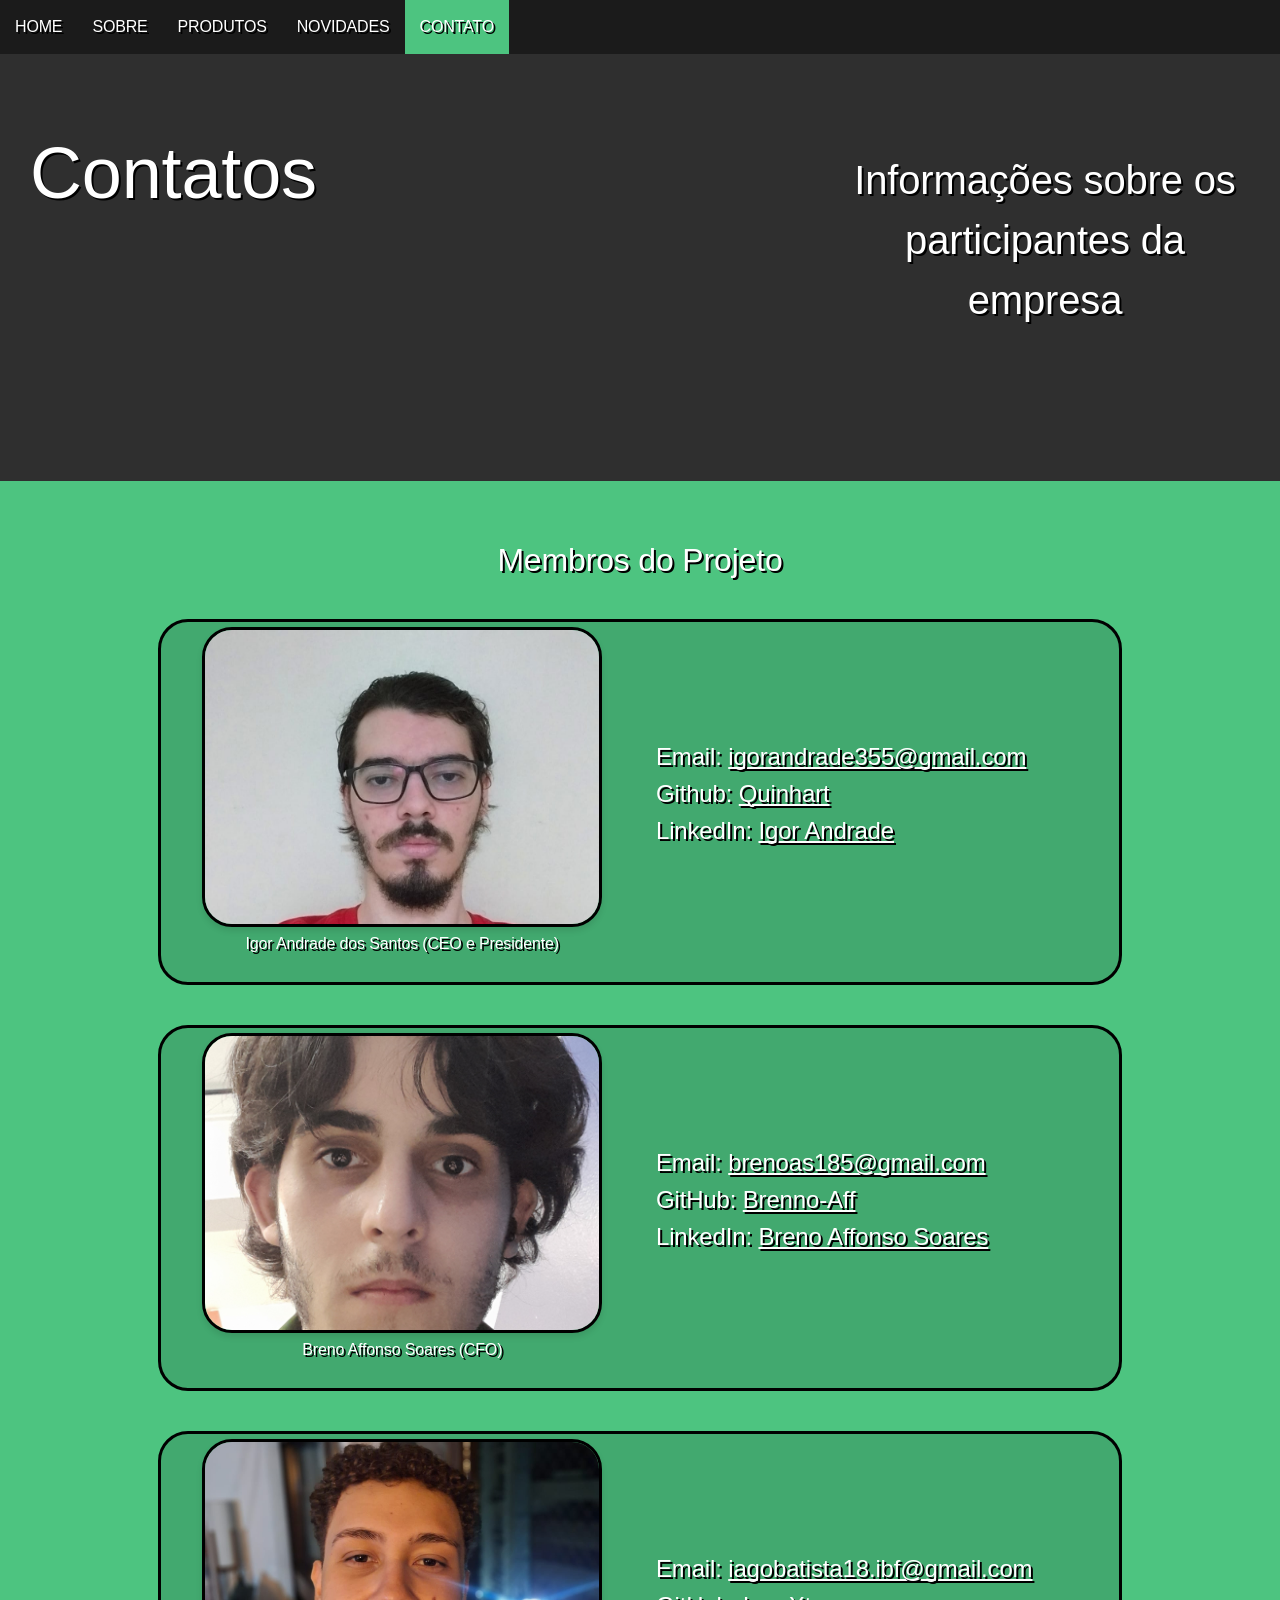
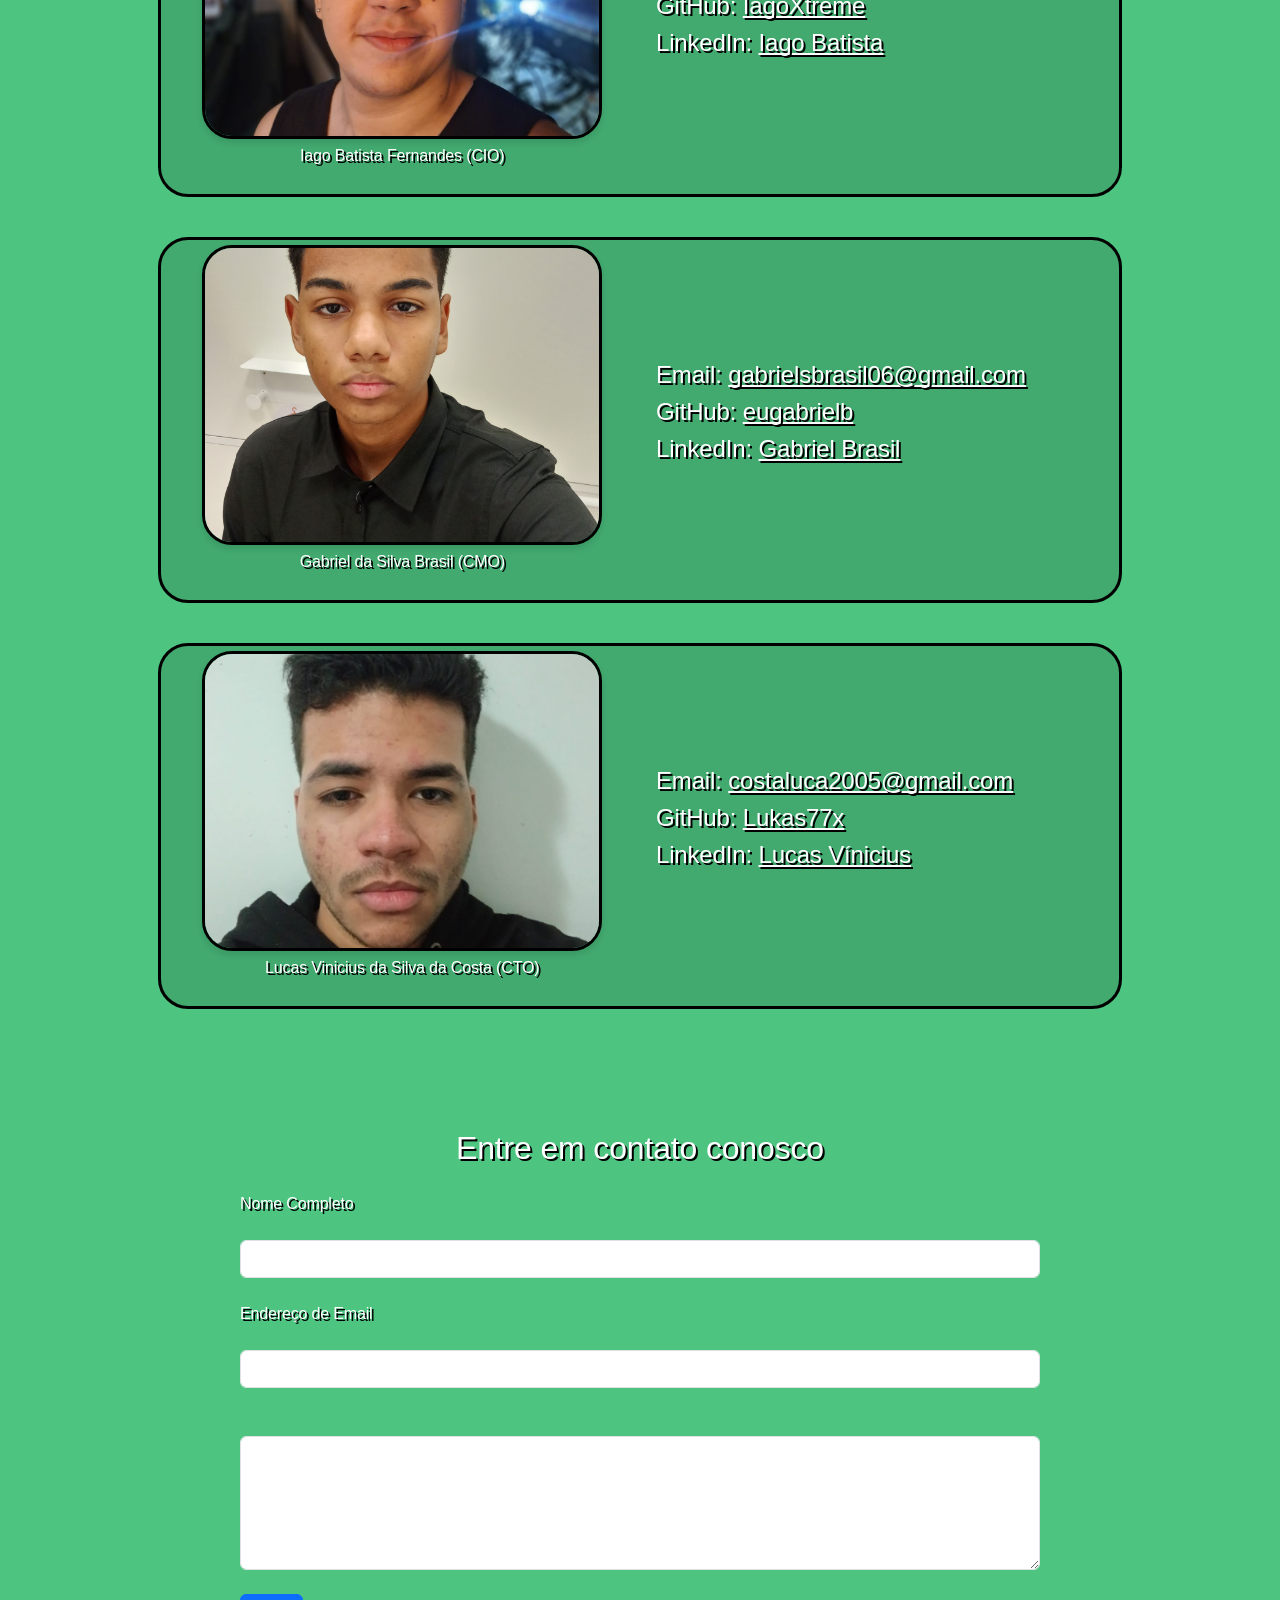
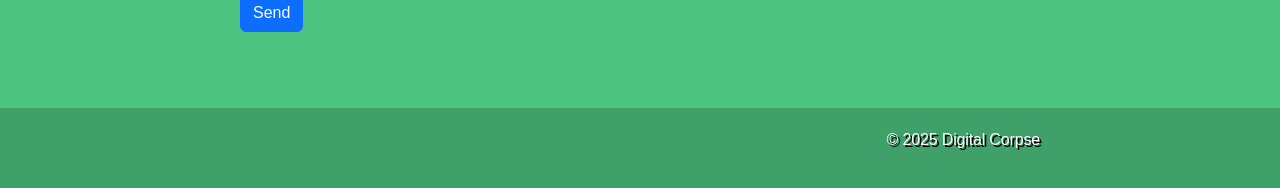
==== commit ff00cfcb: "finalizado" ====
--- a/contato.html
+++ b/contato.html
@@ -8,15 +8,15 @@
       integrity="sha384-QWTKZyjpPEjISv5WaRU9OFeRpok6YctnYmDr5pNlyT2bRjXh0JMhjY6hW+ALEwIH" crossorigin="anonymous">
     <title>CONTATOS</title>
   </head>
-  <body id="contact">
+  <body id="contact" class="preto">
     <header class="site_header">
       <div>
         <nav class="site_header_nav sidebar">
           <ul role="list">
             <li><a href="index.html">HOME</a></li>
             <li><a href="sobre.html">SOBRE</a></li>
-            <li><a href="projetos.html">PROJETOS</a></li>
-            <li><a href="novidades.html">NOVIDADES</a></li>
+            <li><a href="catalogo.php">PRODUTOS</a></li>
+            <li><a href="novidades.php">NOVIDADES</a></li>
             <li><a class="active" href="contato.html">CONTATO</a></li>
           </ul>
         </nav>
@@ -33,7 +33,7 @@
           </div>
         </div>
       </section>
-      <section id="sobre" class="">
+      <section id="sobre" class="preto">
         <div class="text_center white">
           <h2 class="h2">Membros do Projeto</h2>
         </div>
@@ -43,13 +43,13 @@
               <img class="foto" width="200px" height="200px"
                 src="assets/images/Igor Andrade 2025-04-26 at 16.22.33.jpeg"
                 alt="Developer" class="about_img" />
-              <figcaption class="about_caption ">Igor Andrade dos Santos</figcaption>
+              <figcaption class="about_caption ">Igor Andrade dos Santos (CEO e Presidente)</figcaption>
             </figure>
             <div class="text_center testo">
               <ul role="list" class="con_list">
-                <li><p class="h5">Email: <a target="_blank" href="mailto:igorandrade355@gmail.com">igorandrade355@gmail.com</a></p></li>
-                <li><p class="h5">Github: <a target="_blank" href="https://github.com/Quinhart">Quinhart</a></p></li>
-                <li><p class="h5">LinkedIn: <a target="_blank" href="https://www.linkedin.com/in/igor-andrade-b67a2b359">Igor Andrade</a></p></li>
+                <li><p class="h4">Email: <a target="_blank" href="mailto:igorandrade355@gmail.com">igorandrade355@gmail.com</a></p></li>
+                <li><p class="h4">Github: <a target="_blank" href="https://github.com/Quinhart">Quinhart</a></p></li>
+                <li><p class="h4">LinkedIn: <a target="_blank" href="https://www.linkedin.com/in/igor-andrade-b67a2b359">Igor Andrade</a></p></li>
               </ul>
             </div>
           </div>
@@ -59,13 +59,13 @@
             <figure class=" text_center">
               <img class="foto" width="200px" height="200px" src="assets/images/Breno Affonso Soares1690910983398.jpg"
                 alt="Developer" class="about_img" />
-              <figcaption class="about_caption ">Breno Affonso Soares</figcaption>
+              <figcaption class="about_caption ">Breno Affonso Soares (CFO)</figcaption>
             </figure>
             <div class="text_center testo">
               <ul role="list" class="con_list">
-                <li><p class="h5">Email: <a href="mailto:brenoas185@gmail.com">brenoas185@gmail.com</a></p></li>
-                <li><p class="h5">GitHub: <a href="https://github.com/Breno-Aff">Brenno-Aff</a></p></li>
-                <li><p class="h5">LinkedIn: <a href="https://www.linkedin.com/in/breno-affonso-soares-a1711a330">Breno Affonso Soares</a></p></li>
+                <li><p class="h4">Email: <a target="_blank" href="mailto:brenoas185@gmail.com">brenoas185@gmail.com</a></p></li>
+                <li><p class="h4">GitHub: <a target="_blank" href="https://github.com/Breno-Aff">Brenno-Aff</a></p></li>
+                <li><p class="h4">LinkedIn: <a target="_blank" href="https://www.linkedin.com/in/breno-affonso-soares-a1711a330">Breno Affonso Soares</a></p></li>
               </ul>
             </div>
           </div>
@@ -76,13 +76,13 @@
               <img class="foto" width="200px" height="200px"
                 src="assets/images/Iago Batista Fernandes2025-04-25 à(s) 17.29.01_14eb2ae7.jpg" alt="Developer"
                 class="about_img" />
-              <figcaption class="about_caption ">Iago Batista Fernandes</figcaption>
+              <figcaption class="about_caption ">Iago Batista Fernandes (CIO)</figcaption>
             </figure>
             <div class="text_center testo">
               <ul role="list" class="con_list">
-                <li><p class="h5">Email: <a href="mailto:iagobatista18.ibf@gmail.com">iagobatista18.ibf@gmail.com</a></p></li>
-                <li><p class="h5">GitHub: <a href="https://github.com/IagoXtreme">IagoXtreme</a></p></li>
-                <li><p class="h5">LinkedIn: <a href="https://www.linkedin.com/in/iago-batista-814688360">Iago Batista</a></p></li>
+                <li><p class="h4">Email: <a target="_blank" href="mailto:iagobatista18.ibf@gmail.com">iagobatista18.ibf@gmail.com</a></p></li>
+                <li><p class="h4">GitHub: <a target="_blank" href="https://github.com/IagoXtreme">IagoXtreme</a></p></li>
+                <li><p class="h4">LinkedIn: <a target="_blank" href="https://www.linkedin.com/in/iago-batista-814688360">Iago Batista</a></p></li>
               </ul>
             </div>
           </div>
@@ -93,30 +93,30 @@
               <img class="foto" width="200px" height="200px"
                 src="assets/images/WhatsApp Image 2025-04-27 at 17.48.12.jpeg"
                 alt="Developer" class="about_img" />
-              <figcaption class="about_caption ">Gabriel da Silva Brasil</figcaption>
+              <figcaption class="about_caption ">Gabriel da Silva Brasil (CMO)</figcaption>
             </figure>
             <div class="text_center testo">
               <ul role="list" class="con_list">
-                <li><p class="h5">Email: <a href="mailto:gabrielsbrasil06@gmail.com">gabrielsbrasil06@gmail.com</a></p></li>
-                <li><p class="h5">GitHub: <a href="https://github.com/eugabrielb">eugabrielb</a></p></li>
-                <li><p class="h5">LinkedIn: <a href="https://www.linkedin.com/in/gabriel-brasil-412505359?lipi=urn%3Ali%3Apage%3Ad_flagship3_profile_view_base_contact_details%3BRQQgJkACTeqbZvmE0bRWKA%3D%3D">Gabriel Brasil</a></p></li>
+                <li><p class="h4">Email: <a target="_blank" href="mailto:gabrielsbrasil06@gmail.com">gabrielsbrasil06@gmail.com</a></p></li>
+                <li><p class="h4">GitHub: <a target="_blank" href="https://github.com/eugabrielb">eugabrielb</a></p></li>
+                <li><p class="h4">LinkedIn: <a target="_blank" href="https://www.linkedin.com/in/gabriel-brasil-412505359?lipi=urn%3Ali%3Apage%3Ad_flagship3_profile_view_base_contact_details%3BRQQgJkACTeqbZvmE0bRWKA%3D%3D">Gabriel Brasil</a></p></li>
               </ul>
             </div>
           </div>
         </div>
-        <div class="bloco">
+        <div class="bloco preto">
           <div class="cartao flex">
             <figure class=" text_center">
               <img class="foto" width="200px" height="200px"
                 src="assets/images/Lucas Vinicius da Silva da Costa2025-04-26 à(s) 20.26.45_95d10855.jpg"
                 alt="Developer" class="about_img" />
-              <figcaption class="about_caption ">Lucas Vinicius da Silva da Costa</figcaption>
+              <figcaption class="about_caption ">Lucas Vinicius da Silva da Costa (CTO)</figcaption>
             </figure>
-            <div class="text_center testo">
+            <div class="text_center testo preto">
               <ul role="list" class="con_list">
-                <li><p class="h5">Email: <a href="mailto:costaluca2005@gmail.com">costaluca2005@gmail.com</a></p></li>
-                <li><p class="h5">GitHub: <a href="https://github.com/Lukas77x">Lukas77x</a></p></li>
-                <li><p class="h5">LinkedIn: <a href="https://www.linkedin.com/in/lucas-vinícius-421505303">Lucas Vínicius</a></p></li>
+                <li><p class="h4">Email: <a target="_blank" href="mailto:costaluca2005@gmail.com">costaluca2005@gmail.com</a></p></li>
+                <li><p class="h4">GitHub: <a target="_blank" href="https://github.com/Lukas77x">Lukas77x</a></p></li>
+                <li><p class="h4">LinkedIn: <a target="_blank" href="https://www.linkedin.com/in/lucas-vinícius-421505303">Lucas Vínicius</a></p></li>
               </ul>
             </div>
           </div>
--- a/styles.css
+++ b/styles.css
@@ -226,6 +226,9 @@
     margin: 0px;
     background-color: #1b1b1b;
     padding: 0px 0px;
+    position: fixed;
+    top: 0;
+    width: 100%;
   }
 
   .site_header_nav ul li a {
@@ -251,21 +254,21 @@
   }
   
   section#hero {
-    ackground: linear-gradient(rgba(26, 26, 64, 0.9), rgba(26, 26, 64, 0.9)),
-      url("assets/images/background.jpg") no-repeat;
+    /* ackground: linear-gradient(rgba(26, 26, 64, 0.9), rgba(26, 26, 64, 0.9)), */
+      /* url("assets/images/background.jpg") no-repeat; */
     padding-bottom: 10px;
     background-size: cover;
     background-position: center;
     background-attachment: scroll;
     color: #fafafa;
     --color-accent: #8a2be2;
-    ackground-color: #0000001f;
+    /* ackground-color: #0000001f; */
   }
 
   /* Change the link color on hover */
- 
- .site_header_nav li {
-    float: left;
+
+.site_header_nav li {
+    float:  left;
     transition: all 0.3s;
   }
 
@@ -285,11 +288,11 @@
 
   .site_header_nav a {
     display: block;
-    color: white;
     text-align: center;
     padding: 15px;
     text-decoration: none;
-    order-right: 0.5px solid #fff;
+    /* order-right: 0.5px solid #fff; */
+    color: white;
   }
 
   .site_header_nav li a:hover:not(.active) {
@@ -297,7 +300,7 @@
   }
   
   .active {
-    background-color: #119c72;
+    background-color: #4dc480;
   }
 
   .blue {
@@ -348,10 +351,10 @@
   }
 
   section#footer {
-    ackground: linear-gradient(rgba(26, 26, 64, 0.9), rgba(26, 26, 64, 0.9));
     width: 100%;
     padding: var(--space-s);
-    position: bottom;
+    /* position: bottom;
+    bottom: 0; */
     background-color: #0000002f;
   }
 
@@ -383,37 +386,38 @@
   padding:0;
 }
 
-#complete {
+/* #complete {
    height:100%;
    width:100%; 
-}
+} */
 
 body#home {
-  background: radial-gradient( circle 382px at 50% 50.2%,  rgb(41, 42, 117) 0.1%, rgba(3,1,50,1) 100.2% ) fixed;
-  text-shadow: 2px 2px #000000;
+  /* background: radial-gradient( circle 382px at 50% 50.2%,  rgb(41, 42, 117) 0.1%, rgba(3,1,50,1) 100.2% ) fixed;
+  text-shadow: 2px 2px #000000; */
+  background-color: #121413;
 }
 
 body#about {
-  ackground: radial-gradient( circle 382px at 50% 50.2%,  rgb(31, 13, 169) 0.1%, rgb(9, 1, 50) 100.2% ) fixed;
-  text-shadow: 2px 2px #000000;
-  background-color: #33e98ee7;
+  /* ackground: radial-gradient( circle 382px at 50% 50.2%,  rgb(31, 13, 169) 0.1%, rgb(9, 1, 50) 100.2% ) fixed; */
+  /* text-shadow: 2px 2px #000000; */
+  background-color: #4dc480;
 }
 
 body#news {
   /* background: radial-gradient( circle 382px at 50% 50.2%,  rgb(63, 22, 97) 0.1%, rgba(3,1,50,1) 100.2% ) fixed; */
-  text-shadow: 2px 2px #000000;
+  /* text-shadow: 2px 2px #000000; */
   background-color: #33e98ee7;
 }
 
 body#contact {
   /* background: radial-gradient( circle 382px at 50% 50.2%,  rgb(201, 201, 201) 0.1%, rgba(3,1,50,1) 100.2% ) fixed; */
-  text-shadow: 2px 2px #000000;
-  background: #33e98ee7;
+  /* text-shadow: 2px 2px #000000; */
+  background-color: #4dc480;
 }
 
 body#portfolio {
-  background: radial-gradient( circle 382px at 50% 50.2%,  rgb(101, 56, 137) 0.1%, rgba(3,1,50,1) 100.2% ) fixed;
-  text-shadow: 2px 2px #000000;
+  background-color: #4dc480;
+  font-family: Arial,sans-serif;
 }
 
 
@@ -581,8 +585,8 @@
 }
 
 .con_list a {
-  text-decoration: none;
-  color: rgb(140, 255, 24);
+  text-decoration: underline;
+  color: rgb(255, 255, 255);
 }
 section#form {
   color: white;
@@ -631,25 +635,25 @@
 
 .testo {
   /* border: 3px solid rgb(0, 51, 255); */
-  display: inline-block;
+  /* display: inline-block; */
   /* background-color: rgb(255, 255, 255); */
-  margin: auto;
   width: 100%;
   color: white;
-  float: right;
+  float: left;
   text-align: left;
-  margin-left: 10px;
+  overflow: auto;
 }
 
 .cartao {
   border: 3px solid rgb(0, 0, 0);
   display: grid;
-  grid-gap: 1rem;
+  justify-content: center;
+  grid-gap: 2rem;
   grid-template-columns: repeat(2, 1fr);
   grid-template-rows: repeat(1, 200px);
-  margin: 0 auto;
+  margin: auto;
   max-width: 90%;
-  padding: var(--space-xl) 20px;
+  padding: var(--space-2xl) 20px;
   border-radius: 30px;
   background-color: #00000023;
   margin-top: 40px;
@@ -666,8 +670,9 @@
     position: relative;
   }
   .testo {
-    margin-top: 40px;
     font-size: 20px;
+    text-align: center;
+    margin-top: 50px;
   }
 }
 
@@ -676,15 +681,12 @@
   border-radius: 20px;
   box-shadow: 0 4px 6px rgba(0, 0, 0, 0.1);
   background-color: #000000;
-  margin-left: 4%;
-  margin-right: 8%;
   color: #fff;
   border-radius: 30px;
-  width: 300px;
-  height: 260px;
+  width: 400px;
+  height: 300px;
   object-fit: cover;
-  display: inline;
-  margin-top:  20px;
+  margin: auto;
 }
 
 .about_img {
@@ -703,3 +705,15 @@
   margin-top: 20px;
 }
 
+.header-home{
+  background: linear-gradient(  #2F2F2F, #2f2f2f00),  url(assets/images/Imagem\ de\ fundo\ Home.jpg) no-repeat;
+  background-position: center;
+  background-size: cover;
+  position: top;
+  top: 0;
+  text-shadow:  2px 4px 2px #000000;
+}
+
+.preto {
+  text-shadow: 2px 2px black;
+}
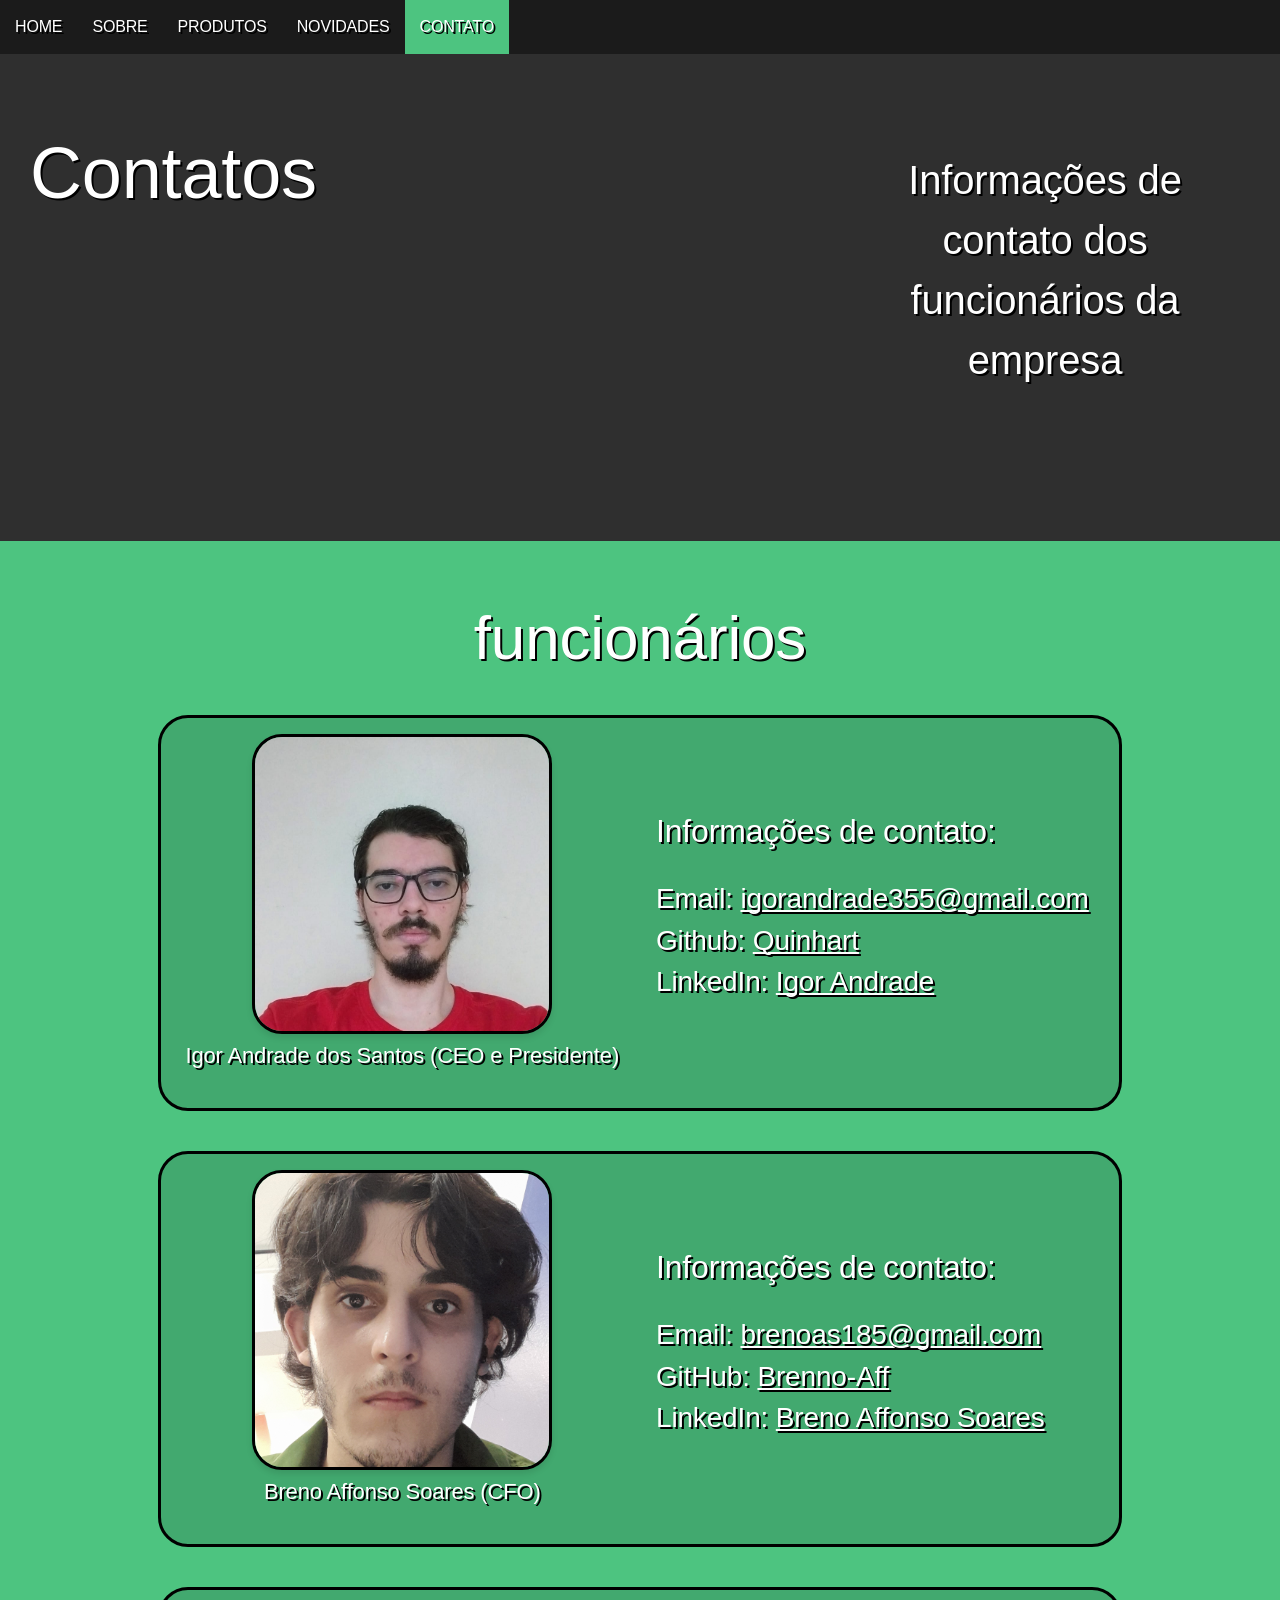
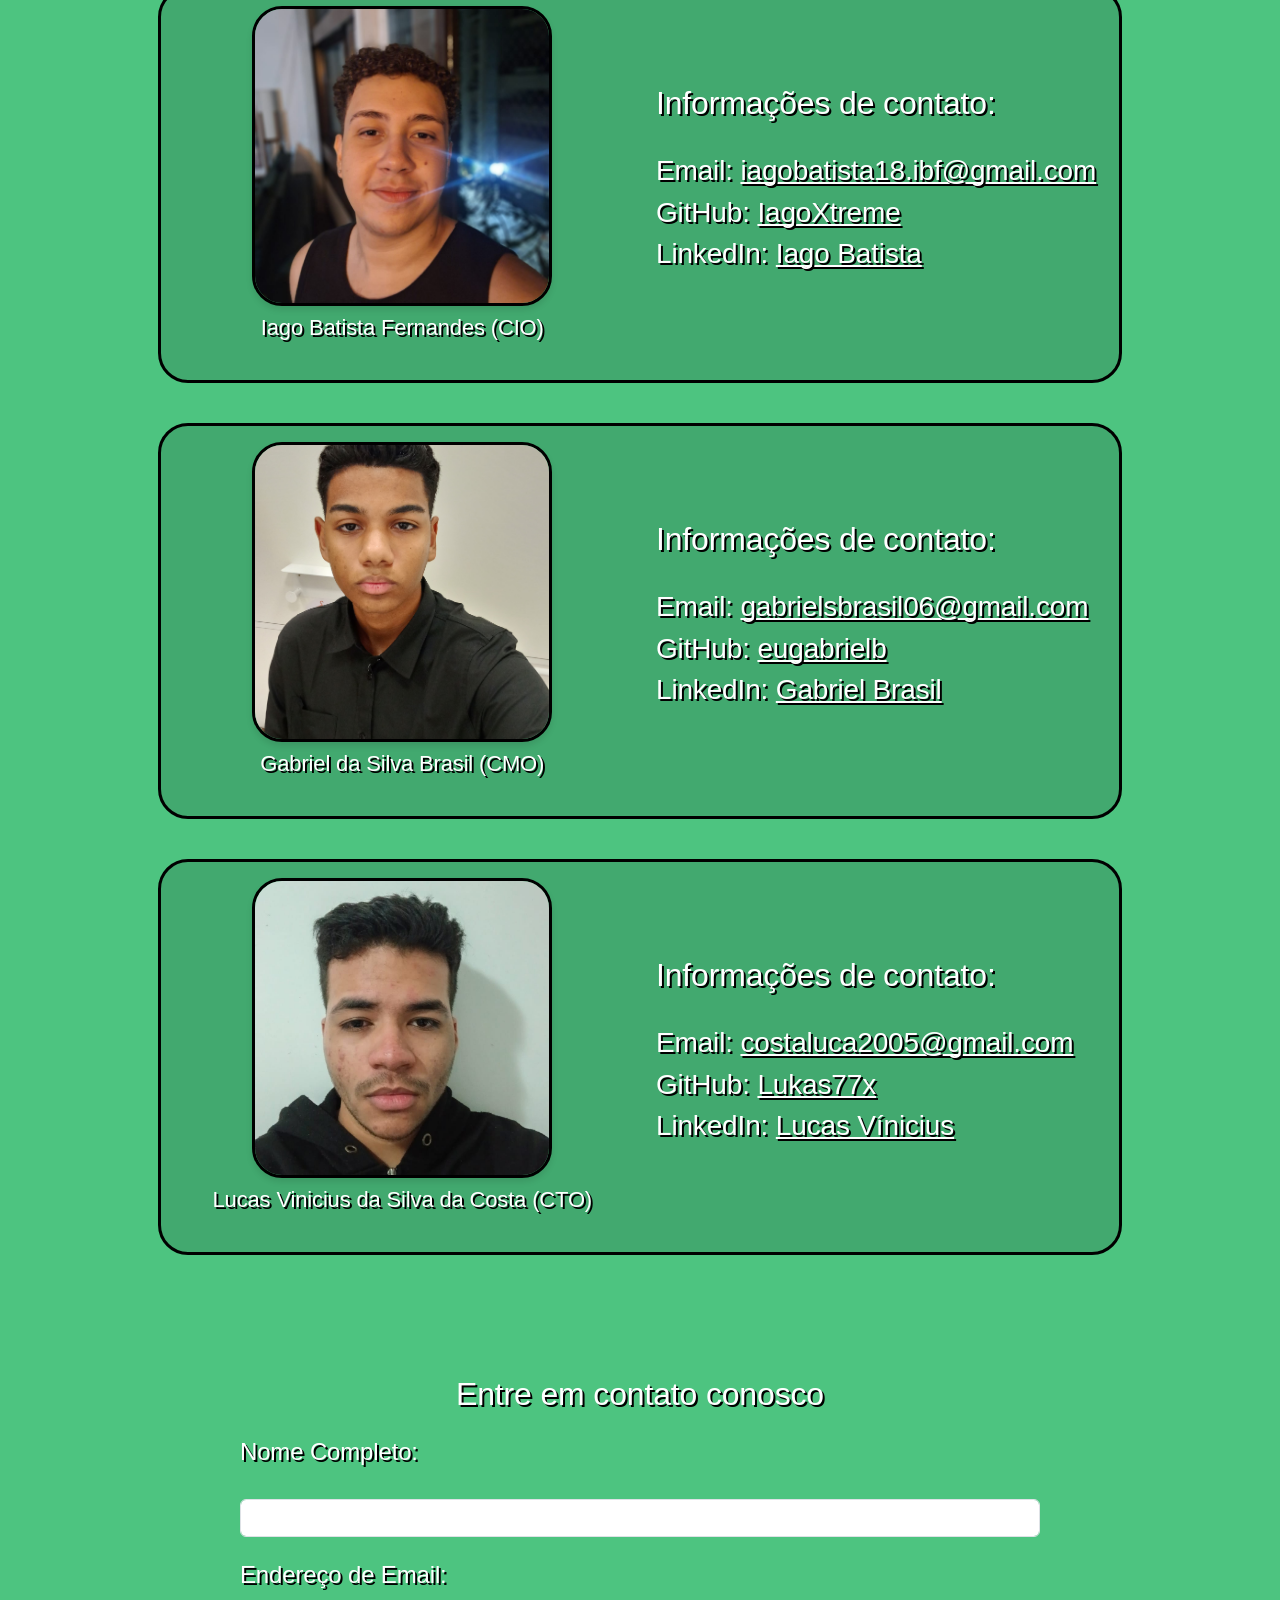
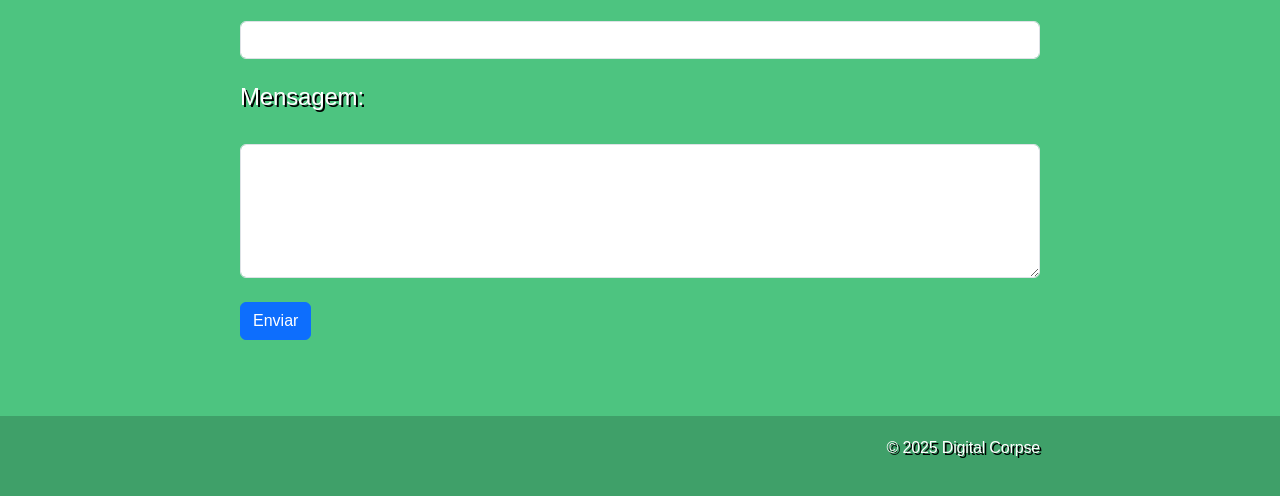
==== commit 7702fc65: "terminei" ====
--- a/contato.html
+++ b/contato.html
@@ -29,13 +29,13 @@
             <h2 class="left_text" style="float: left;">Contatos</h2>
           </div>
           <div class="right_text">
-            <p style="float: right;">Informações sobre os participantes da empresa</p>
+            <p style="float: right;">Informações de contato dos funcionários da empresa</p>
           </div>
         </div>
       </section>
       <section id="sobre" class="preto">
         <div class="text_center white">
-          <h2 class="h2">Membros do Projeto</h2>
+          <h1 class="big">funcionários</h1>
         </div>
         <div class="bloco">
           <div class="cartao flex">
@@ -43,13 +43,14 @@
               <img class="foto" width="200px" height="200px"
                 src="assets/images/Igor Andrade 2025-04-26 at 16.22.33.jpeg"
                 alt="Developer" class="about_img" />
-              <figcaption class="about_caption ">Igor Andrade dos Santos (CEO e Presidente)</figcaption>
+              <figcaption class="about_caption " style="font-size: 22px;">Igor Andrade dos Santos (CEO e Presidente)</figcaption>
             </figure>
             <div class="text_center testo">
               <ul role="list" class="con_list">
-                <li><p class="h4">Email: <a target="_blank" href="mailto:igorandrade355@gmail.com">igorandrade355@gmail.com</a></p></li>
-                <li><p class="h4">Github: <a target="_blank" href="https://github.com/Quinhart">Quinhart</a></p></li>
-                <li><p class="h4">LinkedIn: <a target="_blank" href="https://www.linkedin.com/in/igor-andrade-b67a2b359">Igor Andrade</a></p></li>
+                <li><p class="h2">Informações de contato:</p></li><br>
+                <li><p class="h3">Email: <a target="_blank" href="mailto:igorandrade355@gmail.com">igorandrade355@gmail.com</a></p></li>
+                <li><p class="h3">Github: <a target="_blank" href="https://github.com/Quinhart">Quinhart</a></p></li>
+                <li><p class="h3">LinkedIn: <a target="_blank" href="https://www.linkedin.com/in/igor-andrade-b67a2b359">Igor Andrade</a></p></li>
               </ul>
             </div>
           </div>
@@ -59,30 +60,32 @@
             <figure class=" text_center">
               <img class="foto" width="200px" height="200px" src="assets/images/Breno Affonso Soares1690910983398.jpg"
                 alt="Developer" class="about_img" />
-              <figcaption class="about_caption ">Breno Affonso Soares (CFO)</figcaption>
+              <figcaption class="about_caption" style="font-size: 22px;">Breno Affonso Soares (CFO)</figcaption>
             </figure>
             <div class="text_center testo">
               <ul role="list" class="con_list">
-                <li><p class="h4">Email: <a target="_blank" href="mailto:brenoas185@gmail.com">brenoas185@gmail.com</a></p></li>
-                <li><p class="h4">GitHub: <a target="_blank" href="https://github.com/Breno-Aff">Brenno-Aff</a></p></li>
-                <li><p class="h4">LinkedIn: <a target="_blank" href="https://www.linkedin.com/in/breno-affonso-soares-a1711a330">Breno Affonso Soares</a></p></li>
+                <li><p class="h2">Informações de contato:</p></li><br>
+                <li><p class="h3">Email: <a target="_blank" href="mailto:brenoas185@gmail.com">brenoas185@gmail.com</a></p></li>
+                <li><p class="h3">GitHub: <a target="_blank" href="https://github.com/Breno-Aff">Brenno-Aff</a></p></li>
+                <li><p class="h3">LinkedIn: <a target="_blank" href="https://www.linkedin.com/in/breno-affonso-soares-a1711a330">Breno Affonso Soares</a></p></li>
               </ul>
             </div>
           </div>
         </div>
         <div class="bloco">
           <div class="cartao flex">
-            <figure class=" text_center">
+            <figure class="text_center">
               <img class="foto" width="200px" height="200px"
                 src="assets/images/Iago Batista Fernandes2025-04-25 à(s) 17.29.01_14eb2ae7.jpg" alt="Developer"
                 class="about_img" />
-              <figcaption class="about_caption ">Iago Batista Fernandes (CIO)</figcaption>
+              <figcaption class="about_caption" style="font-size: 22px;">Iago Batista Fernandes (CIO)</figcaption>
             </figure>
             <div class="text_center testo">
               <ul role="list" class="con_list">
-                <li><p class="h4">Email: <a target="_blank" href="mailto:iagobatista18.ibf@gmail.com">iagobatista18.ibf@gmail.com</a></p></li>
-                <li><p class="h4">GitHub: <a target="_blank" href="https://github.com/IagoXtreme">IagoXtreme</a></p></li>
-                <li><p class="h4">LinkedIn: <a target="_blank" href="https://www.linkedin.com/in/iago-batista-814688360">Iago Batista</a></p></li>
+                <li><p class="h2">Informações de contato:</p></li><br>
+                <li><p class="h3">Email: <a target="_blank" href="mailto:iagobatista18.ibf@gmail.com">iagobatista18.ibf@gmail.com</a></p></li>
+                <li><p class="h3">GitHub: <a target="_blank" href="https://github.com/IagoXtreme">IagoXtreme</a></p></li>
+                <li><p class="h3">LinkedIn: <a target="_blank" href="https://www.linkedin.com/in/iago-batista-814688360">Iago Batista</a></p></li>
               </ul>
             </div>
           </div>
@@ -93,13 +96,14 @@
               <img class="foto" width="200px" height="200px"
                 src="assets/images/WhatsApp Image 2025-04-27 at 17.48.12.jpeg"
                 alt="Developer" class="about_img" />
-              <figcaption class="about_caption ">Gabriel da Silva Brasil (CMO)</figcaption>
+              <figcaption class="about_caption " style="font-size: 22px;">Gabriel da Silva Brasil (CMO)</figcaption>
             </figure>
             <div class="text_center testo">
               <ul role="list" class="con_list">
-                <li><p class="h4">Email: <a target="_blank" href="mailto:gabrielsbrasil06@gmail.com">gabrielsbrasil06@gmail.com</a></p></li>
-                <li><p class="h4">GitHub: <a target="_blank" href="https://github.com/eugabrielb">eugabrielb</a></p></li>
-                <li><p class="h4">LinkedIn: <a target="_blank" href="https://www.linkedin.com/in/gabriel-brasil-412505359?lipi=urn%3Ali%3Apage%3Ad_flagship3_profile_view_base_contact_details%3BRQQgJkACTeqbZvmE0bRWKA%3D%3D">Gabriel Brasil</a></p></li>
+                <li><p class="h2">Informações de contato:</p></li><br>
+                <li><p class="h3">Email: <a target="_blank" href="mailto:gabrielsbrasil06@gmail.com">gabrielsbrasil06@gmail.com</a></p></li>
+                <li><p class="h3">GitHub: <a target="_blank" href="https://github.com/eugabrielb">eugabrielb</a></p></li>
+                <li><p class="h3">LinkedIn: <a target="_blank" href="https://www.linkedin.com/in/gabriel-brasil-412505359?lipi=urn%3Ali%3Apage%3Ad_flagship3_profile_view_base_contact_details%3BRQQgJkACTeqbZvmE0bRWKA%3D%3D">Gabriel Brasil</a></p></li>
               </ul>
             </div>
           </div>
@@ -110,13 +114,14 @@
               <img class="foto" width="200px" height="200px"
                 src="assets/images/Lucas Vinicius da Silva da Costa2025-04-26 à(s) 20.26.45_95d10855.jpg"
                 alt="Developer" class="about_img" />
-              <figcaption class="about_caption ">Lucas Vinicius da Silva da Costa (CTO)</figcaption>
+              <figcaption class="about_caption " style="font-size: 22px;">Lucas Vinicius da Silva da Costa (CTO)</figcaption>
             </figure>
             <div class="text_center testo preto">
               <ul role="list" class="con_list">
-                <li><p class="h4">Email: <a target="_blank" href="mailto:costaluca2005@gmail.com">costaluca2005@gmail.com</a></p></li>
-                <li><p class="h4">GitHub: <a target="_blank" href="https://github.com/Lukas77x">Lukas77x</a></p></li>
-                <li><p class="h4">LinkedIn: <a target="_blank" href="https://www.linkedin.com/in/lucas-vinícius-421505303">Lucas Vínicius</a></p></li>
+                <li><p class="h2">Informações de contato:</p></li><br>
+                <li><p class="h3">Email: <a target="_blank" href="mailto:costaluca2005@gmail.com">costaluca2005@gmail.com</a></p></li>
+                <li><p class="h3">GitHub: <a target="_blank" href="https://github.com/Lukas77x">Lukas77x</a></p></li>
+                <li><p class="h3">LinkedIn: <a target="_blank" href="https://www.linkedin.com/in/lucas-vinícius-421505303">Lucas Vínicius</a></p></li>
               </ul>
             </div>
           </div>
@@ -124,21 +129,21 @@
       </section>
       <section>
         <div class="wrapper_inner white">
-          <h1 class="h2 text_center">Entre em contato conosco</h1>
+          <h1 class="h2 text_center big">Entre em contato conosco</h1>
           <form class="mt-4" action="sendmail.php" method="post">
             <div class="form-group">
-              <label for="name">Nome Completo</label>
+              <label for="name"><p class="h4">Nome Completo:</p></label>
               <input class="form-control mt-4" type="text" name="name" id="name" required>
             </div> <br>
             <div class="form-group">
-              <label for="email">Endereço de Email</label>
+              <label for="email"><p class="h4">Endereço de Email:</p></label>
               <input class="form-control mt-4" type="email" name="email" id="email" required>
             </div><br>
             <div class="form-group">
-              <label for="message"></label>
+              <label for="message"><p class="h4">Mensagem:</p></label>
               <textarea class="form-control mt-4" name="message" id="message" rows="5" required></textarea>
             </div>
-            <input class="btn btn-primary btn-block mt-4" type="submit" name="submit" value="Send">
+            <input class="btn btn-primary btn-block mt-4" type="submit" name="submit" value="Enviar">
           </form>
       </section>    
       <footer>
--- a/styles.css
+++ b/styles.css
@@ -650,7 +650,7 @@
   justify-content: center;
   grid-gap: 2rem;
   grid-template-columns: repeat(2, 1fr);
-  grid-template-rows: repeat(1, 200px);
+  grid-template-rows: repeat(1, 230px);
   margin: auto;
   max-width: 90%;
   padding: var(--space-2xl) 20px;
@@ -667,7 +667,7 @@
     margin: auto;
     width: 50%;
     height: 50%;
-    position: relative;
+    max-height: 280px;
   }
   .testo {
     font-size: 20px;
@@ -678,15 +678,16 @@
 
 .foto {
   border: 3px solid rgb(0, 0, 0);
-  border-radius: 20px;
   box-shadow: 0 4px 6px rgba(0, 0, 0, 0.1);
   background-color: #000000;
   color: #fff;
   border-radius: 30px;
-  width: 400px;
+  width: 300px;
   height: 300px;
   object-fit: cover;
+  object-position: center;
   margin: auto;
+
 }
 
 .about_img {
@@ -716,4 +717,8 @@
 
 .preto {
   text-shadow: 2px 2px black;
+}
+
+.h6 {
+  font-size: 23px;
 }
